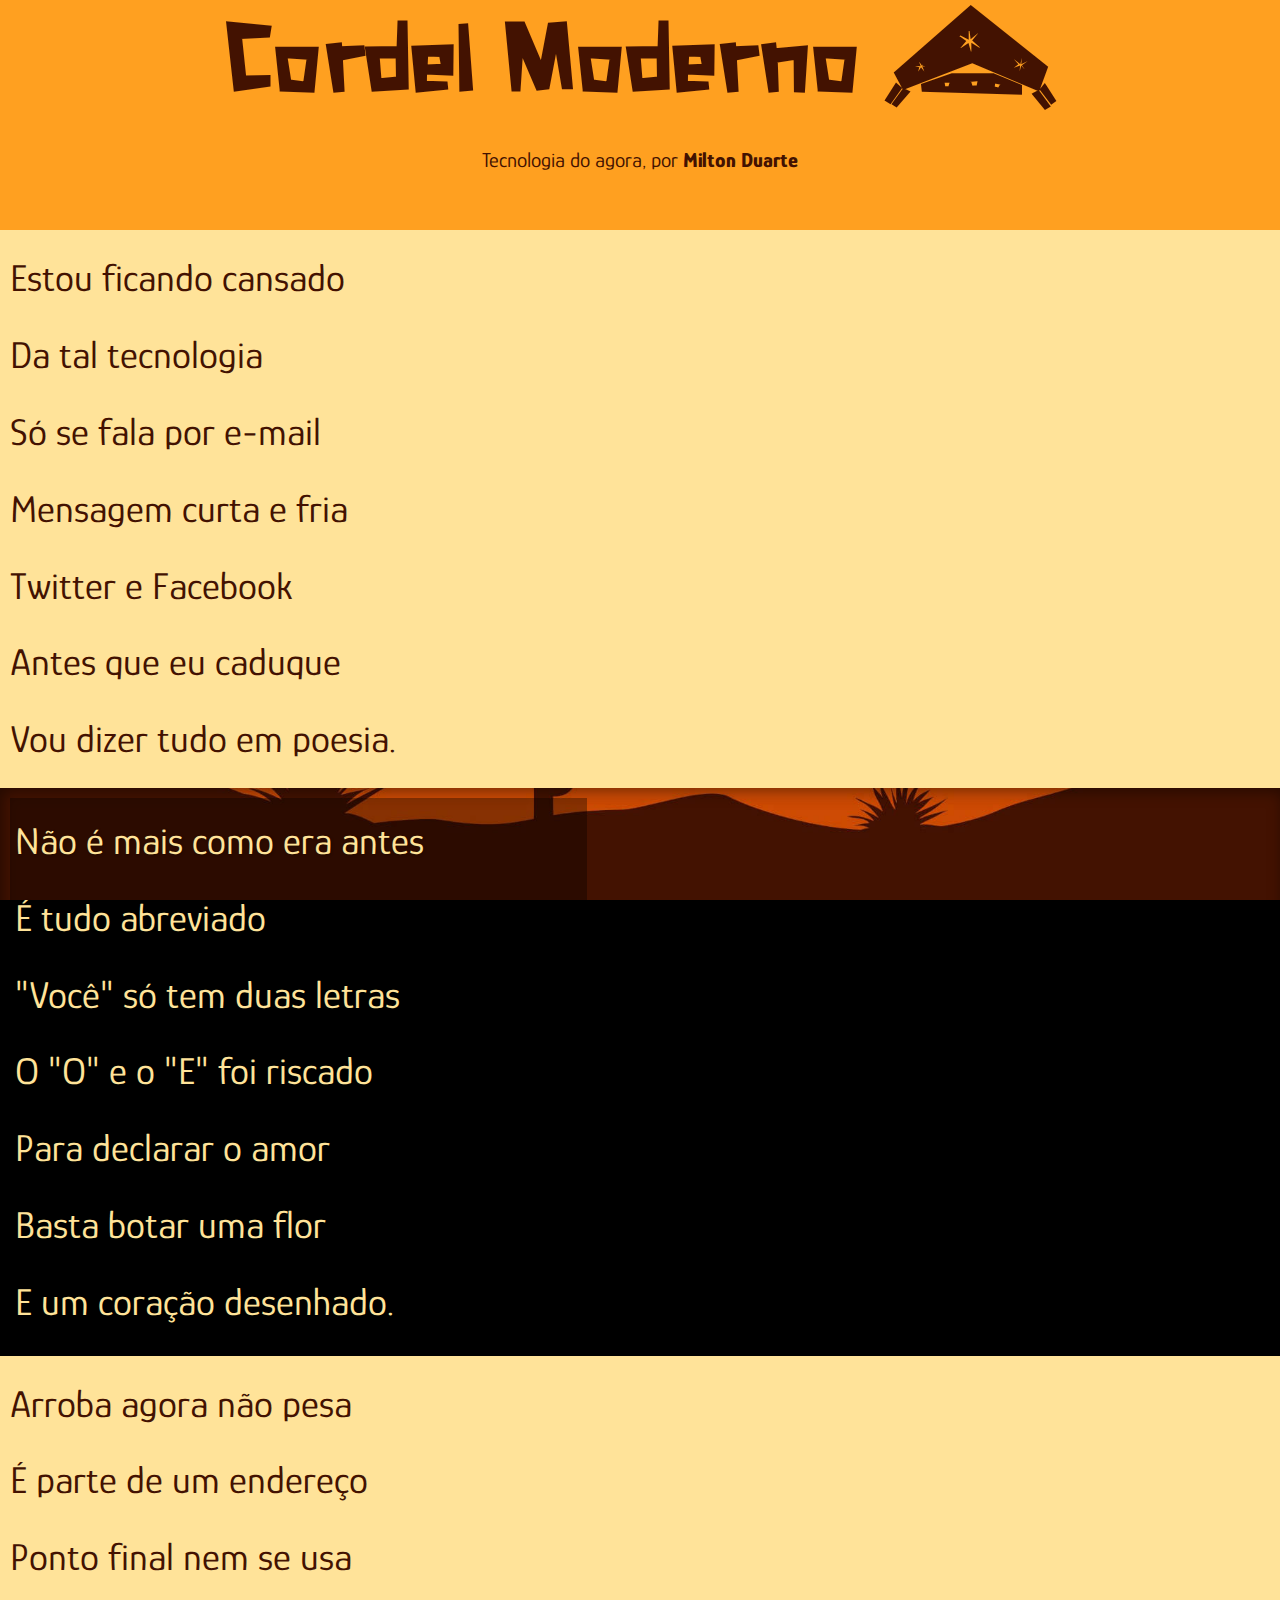
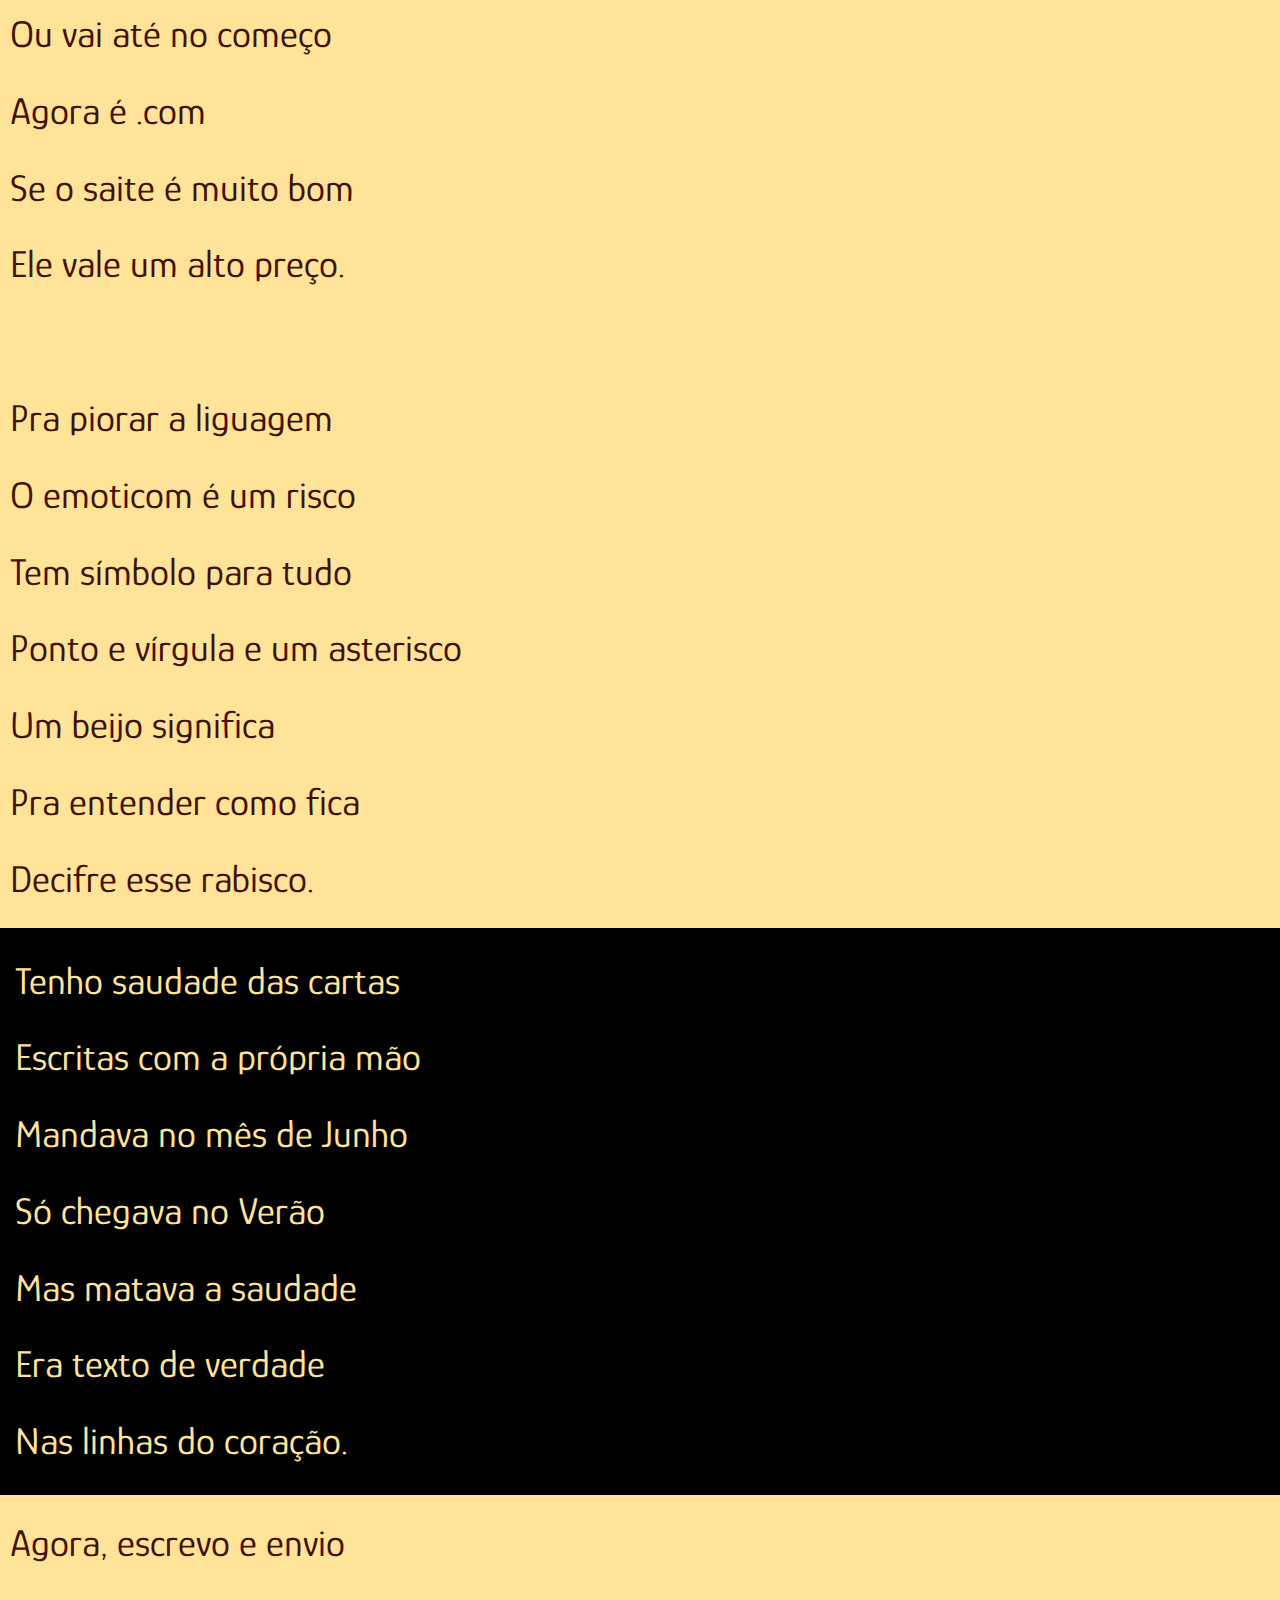
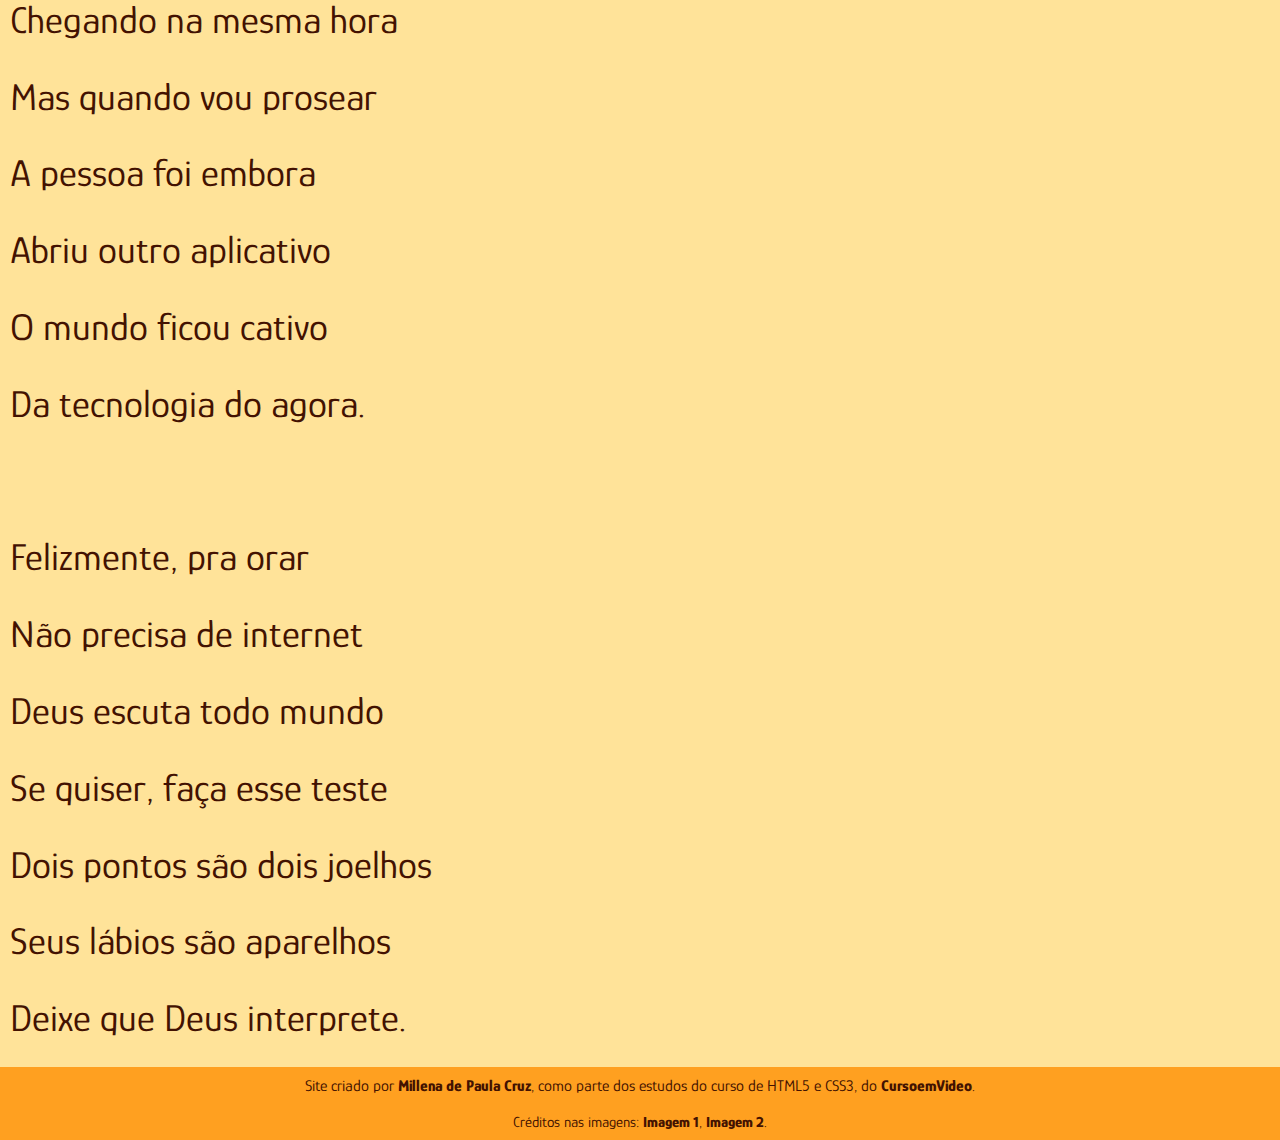
==== index.html @ bcb676d1 "updates no design" ====
<!DOCTYPE html>
<html lang="pt-br">
<head>
    <meta charset="UTF-8">
    <meta name="viewport" content="width=device-width, initial-scale=1.0">
    <title>Cordel Moderno</title>
    <link rel="stylesheet" href="style.css">

</head>
<body>
    <header>
        <h1>Cordel Moderno &</h1>
        <h2> Tecnologia do agora, por <a href="https://www.recantodasletras.com.br/poesias/3186743" target="_blank">Milton Duarte</a></h2>
    </header>
    <section class="sessoes">
        <p>
            Estou ficando cansado <br>
            Da tal tecnologia <br>
            Só se fala por e-mail <br>
            Mensagem curta e fria <br>
            Twitter e Facebook <br>
            Antes que eu caduque <br>
            Vou dizer tudo em poesia. <br>
        </p>
    </section>
    <section id="primeira" class="sessoes">
        <p>
            Não é mais como era antes <br>
            É tudo abreviado <br>
            "Você" só tem duas letras <br>
            O "O" e o "E" foi riscado <br>
            Para declarar o amor <br>
            Basta botar uma flor <br>
            E um coração desenhado. <br>
        </p>
    </section>
    <section class="sessoes">
        <p>
            Arroba agora não pesa <br>
            É parte de um endereço <br>
            Ponto final nem se usa <br>
            Ou vai até no começo <br>
            Agora é .com <br>
            Se o saite é muito bom <br>
            Ele vale um alto preço. <br>
            
        </p>
        <br>
        <p>
            Pra piorar a liguagem <br>
            O emoticom é um risco <br>
            Tem símbolo para tudo <br>
            Ponto e vírgula e um asterisco <br>
            Um beijo significa <br>
            Pra entender como fica <br>
            Decifre esse rabisco. <br>
        </p>
    </section>
    <section id="segunda" class="sessoes">
        <p>
            Tenho saudade das cartas <br>
            Escritas com a própria mão <br>
            Mandava no mês de Junho <br>
            Só chegava no Verão <br>
            Mas matava a saudade <br> 
            Era texto de verdade <br>
            Nas linhas do coração. <br>
        </p>
    </section>
    <section class="sessoes">
        <p>
            Agora, escrevo e envio <br>
            Chegando na mesma hora <br>
            Mas quando vou prosear <br>
            A pessoa foi embora <br>
            Abriu outro aplicativo <br>
            O mundo ficou cativo <br>
            Da tecnologia do agora. <br>
        </p> 
        <br>
        <p>
            Felizmente, pra orar <br>
            Não precisa de internet <br>
            Deus escuta todo mundo <br>
            Se quiser, faça esse teste <br>
            Dois pontos são dois joelhos <br>
            Seus lábios são aparelhos <br>
            Deixe que Deus interprete. <br>
        </p>
    </section>
    <footer>
        <p>Site criado por <a href="https://github.com/millenadepaulacruz" target="_blank">Millena de Paula Cruz</a>, como parte dos estudos do curso de HTML5 e CSS3, do <a href="https://www.cursoemvideo.com/" target="_blank">CursoemVideo</a>.</p>
        <br>
        <p id="creditos">
            Créditos nas imagens: <a href="https://br.freepik.com/vetores-gratis/fundo-de-paisagem-desertica-para-videoconferencia_9892150.htm#query=nordeste&position=21&from_view=keyword&track=sph&uuid=7bc45515-6f78-4d1a-875e-329eddb005f7">Imagem 1</a>, <a href="https://br.freepik.com/vetores-gratis/paisagem-do-deserto-fundo-para-videoconferencia_9924913.htm#query=nordeste&position=41&from_view=keyword&track=sph&uuid=7bc45515-6f78-4d1a-875e-329eddb005f7">Imagem 2</a>.
        </p>
    </footer>
</body>
</html>
---- style.css ----
@charset "UFT-8";
@import url('https://fonts.googleapis.com/css2?family=Anek+Kannada:wght@300;400&family=Glory:wght@300;400&display=swap');

@font-face {
    font-family: 'Xilosa';
    src: url('fontes/xilosa_.ttf') format('truetype');
}

:root{
    --cor01: #FFE399;
    --cor02: #FFA020;
    --cor03: #431201;
    --fonte01: 'Xilosa', cursive;
    --fonte02: 'Glory', sans-serif;
}

*{
    margin: 0px;
    padding: 0px;
}

body{
    background-color: var(--cor01);
    font-family: var(--fonte02);
}

header{
    min-width: 100vh;
    min-height: 18vw;
    background-color: var(--cor02);
    color: var(--cor03);
    text-align: center;
}

h1{
    font-family: var(--fonte01);
    font-size: 8vw;
    padding: 15px;
    margin: 0px;
}

h2{
    font-size: 1.3em;
    padding: 15px;
    margin: 0px;
    font-weight: normal;
}

h2>a, p>a{
    text-decoration: none;
    color: var(--cor03);
    font-weight: 800;
}

a:hover{
    text-decoration: underline;
}

.sessoes{
    font-family: var(--fonte02);
    font-size: 3vw;
    line-height: 2em;
    padding: 10px;
    color: var(--cor03);
}

#primeira{
    background: black url('imagens/fundo1.jpg') right center no-repeat fixed;
    background-size: cover;
    box-shadow: inset 3px 3px 15px rgba(0, 0, 0, 0.459);
}

#primeira>p, #segunda>p{
    background-color: rgba(0, 0, 0, 0.342);
    color: var(--cor01);
    text-shadow: 1px 1px 3px rgba(0, 0, 0, 0.281);
    padding: 5px;
    width: 45%;
    height: 30%;
}

#segunda{
    background: black url('imagens/fundo2.jpg') right center no-repeat fixed;
    background-size: cover;
    box-shadow: inset 3px 3px 15px rgba(0, 0, 0, 0.459);
}

footer {
    background-color: var(--cor02);
    color: var(--cor03);
    text-align: center;
    padding: 10px;
}

footer>p{
    margin: 0px;
}

#creditos{
    font-size: 15px;
}
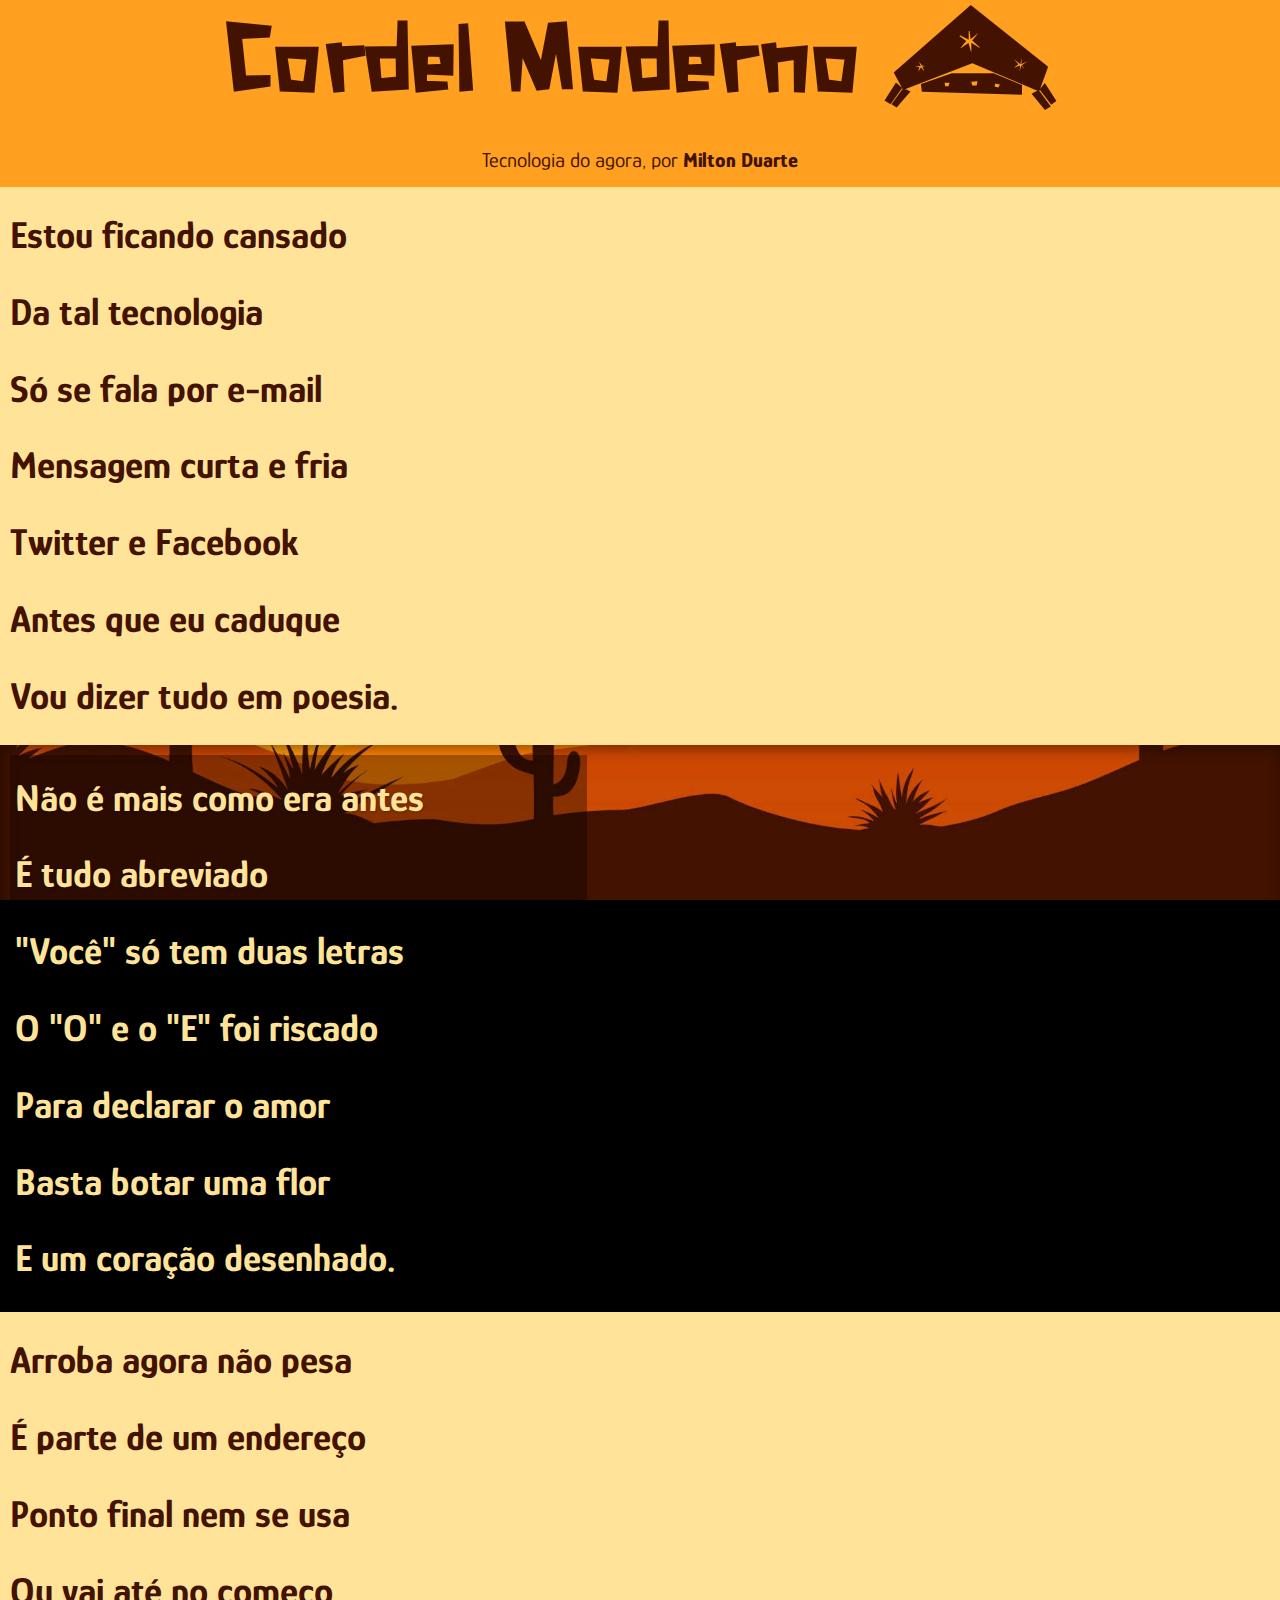
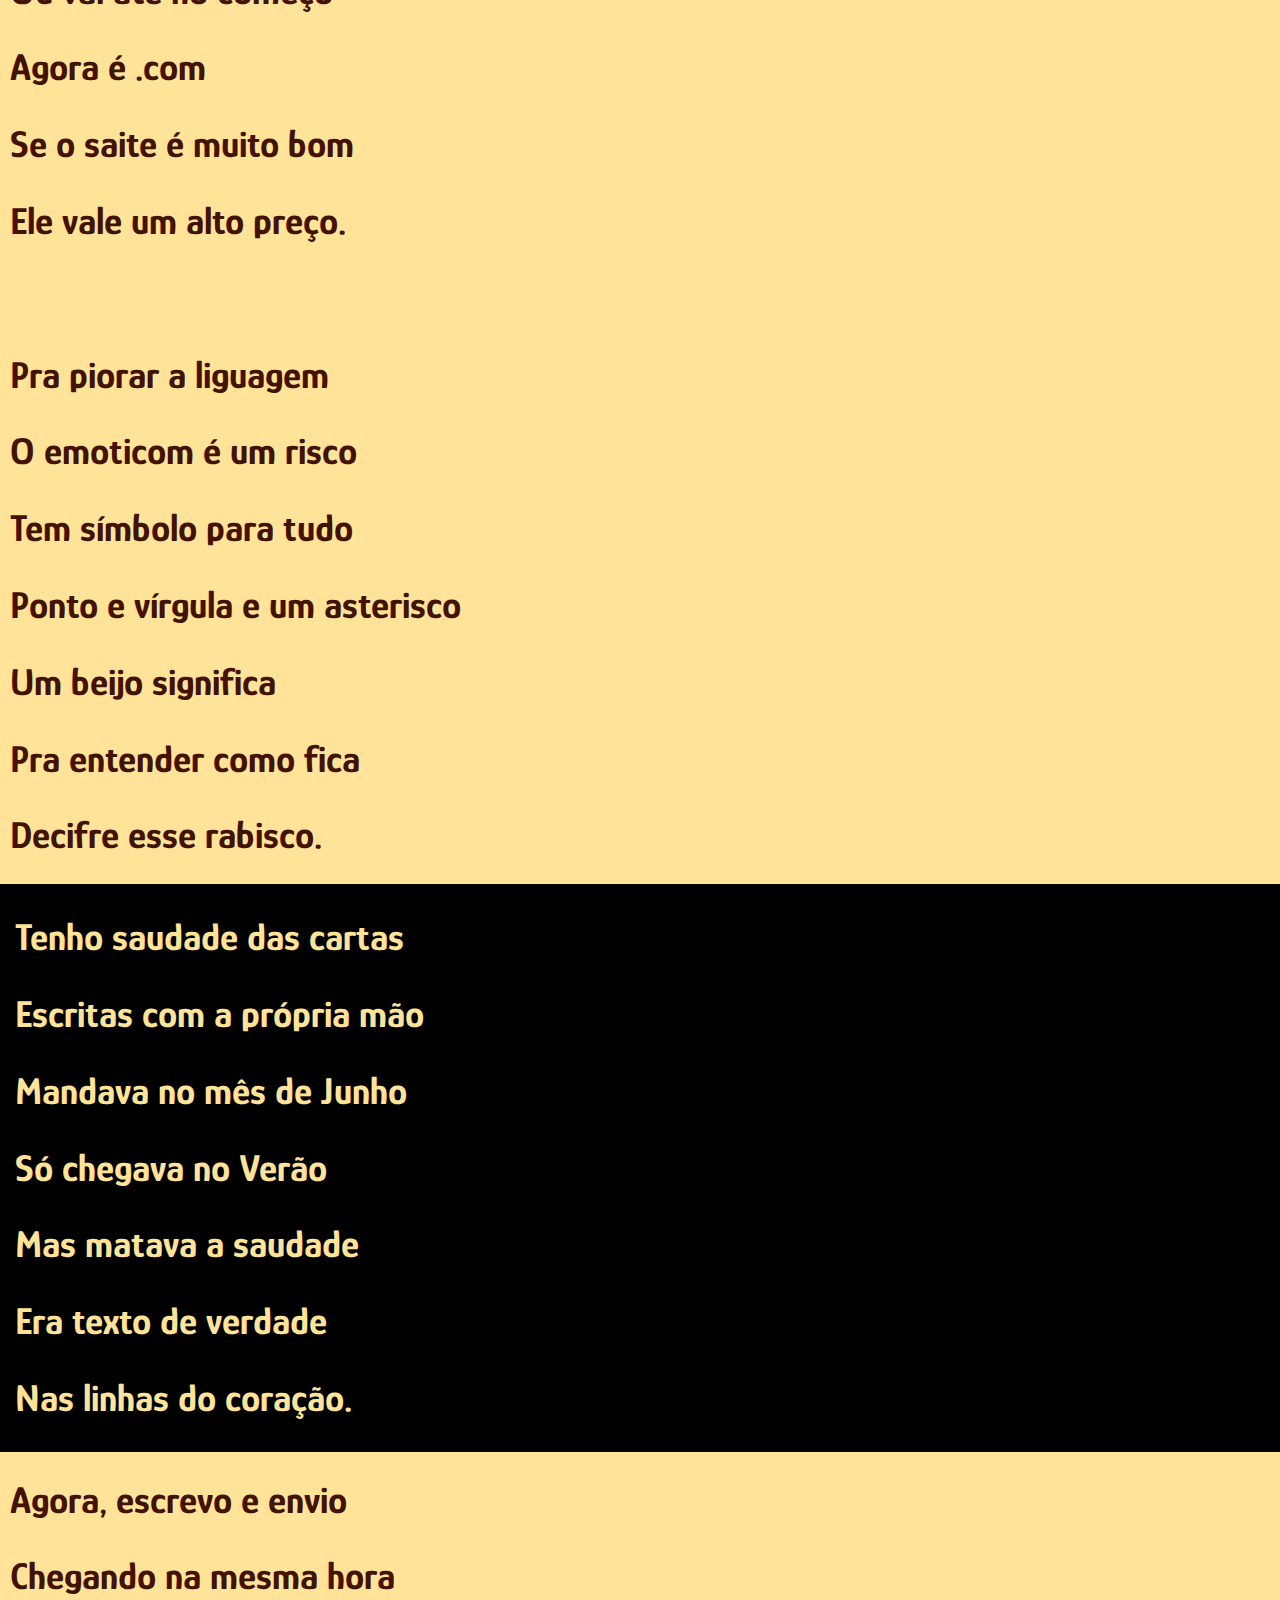
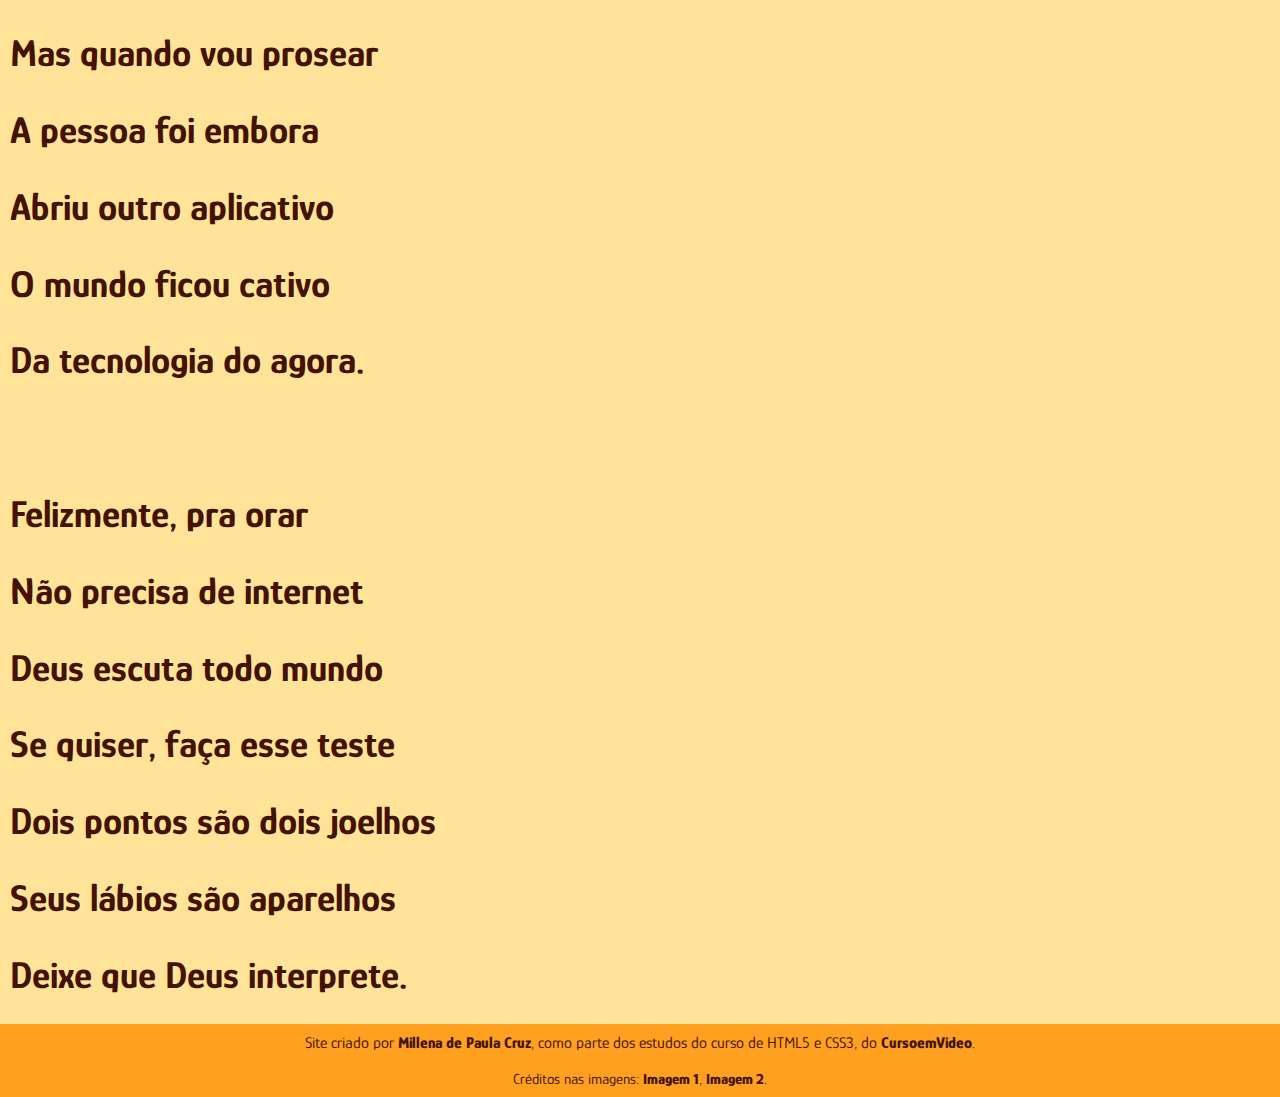
==== commit 17fdc068: "update" ====
--- a/index.html
+++ b/index.html
@@ -92,7 +92,7 @@
         <p>Site criado por <a href="https://github.com/millenadepaulacruz" target="_blank">Millena de Paula Cruz</a>, como parte dos estudos do curso de HTML5 e CSS3, do <a href="https://www.cursoemvideo.com/" target="_blank">CursoemVideo</a>.</p>
         <br>
         <p id="creditos">
-            Créditos nas imagens: <a href="https://br.freepik.com/vetores-gratis/fundo-de-paisagem-desertica-para-videoconferencia_9892150.htm#query=nordeste&position=21&from_view=keyword&track=sph&uuid=7bc45515-6f78-4d1a-875e-329eddb005f7">Imagem 1</a>, <a href="https://br.freepik.com/vetores-gratis/paisagem-do-deserto-fundo-para-videoconferencia_9924913.htm#query=nordeste&position=41&from_view=keyword&track=sph&uuid=7bc45515-6f78-4d1a-875e-329eddb005f7">Imagem 2</a>.
+            Créditos nas imagens: <a href="https://br.freepik.com/vetores-gratis/fundo-de-paisagem-desertica-para-videoconferencia_9892150.htm#query=nordeste&position=21&from_view=keyword&track=sph&uuid=7bc45515-6f78-4d1a-875e-329eddb005f7" target="_blank">Imagem 1</a>, <a href="https://br.freepik.com/vetores-gratis/paisagem-do-deserto-fundo-para-videoconferencia_9924913.htm#query=nordeste&position=41&from_view=keyword&track=sph&uuid=7bc45515-6f78-4d1a-875e-329eddb005f7" target="_blank">Imagem 2</a>.
         </p>
     </footer>
 </body>
--- a/style.css
+++ b/style.css
@@ -25,8 +25,8 @@
 }
 
 header{
-    min-width: 100vh;
-    min-height: 18vw;
+    width: 100%;
+    height: 18%;
     background-color: var(--cor02);
     color: var(--cor03);
     text-align: center;
@@ -59,6 +59,7 @@
 .sessoes{
     font-family: var(--fonte02);
     font-size: 3vw;
+    font-weight: bold;
     line-height: 2em;
     padding: 10px;
     color: var(--cor03);
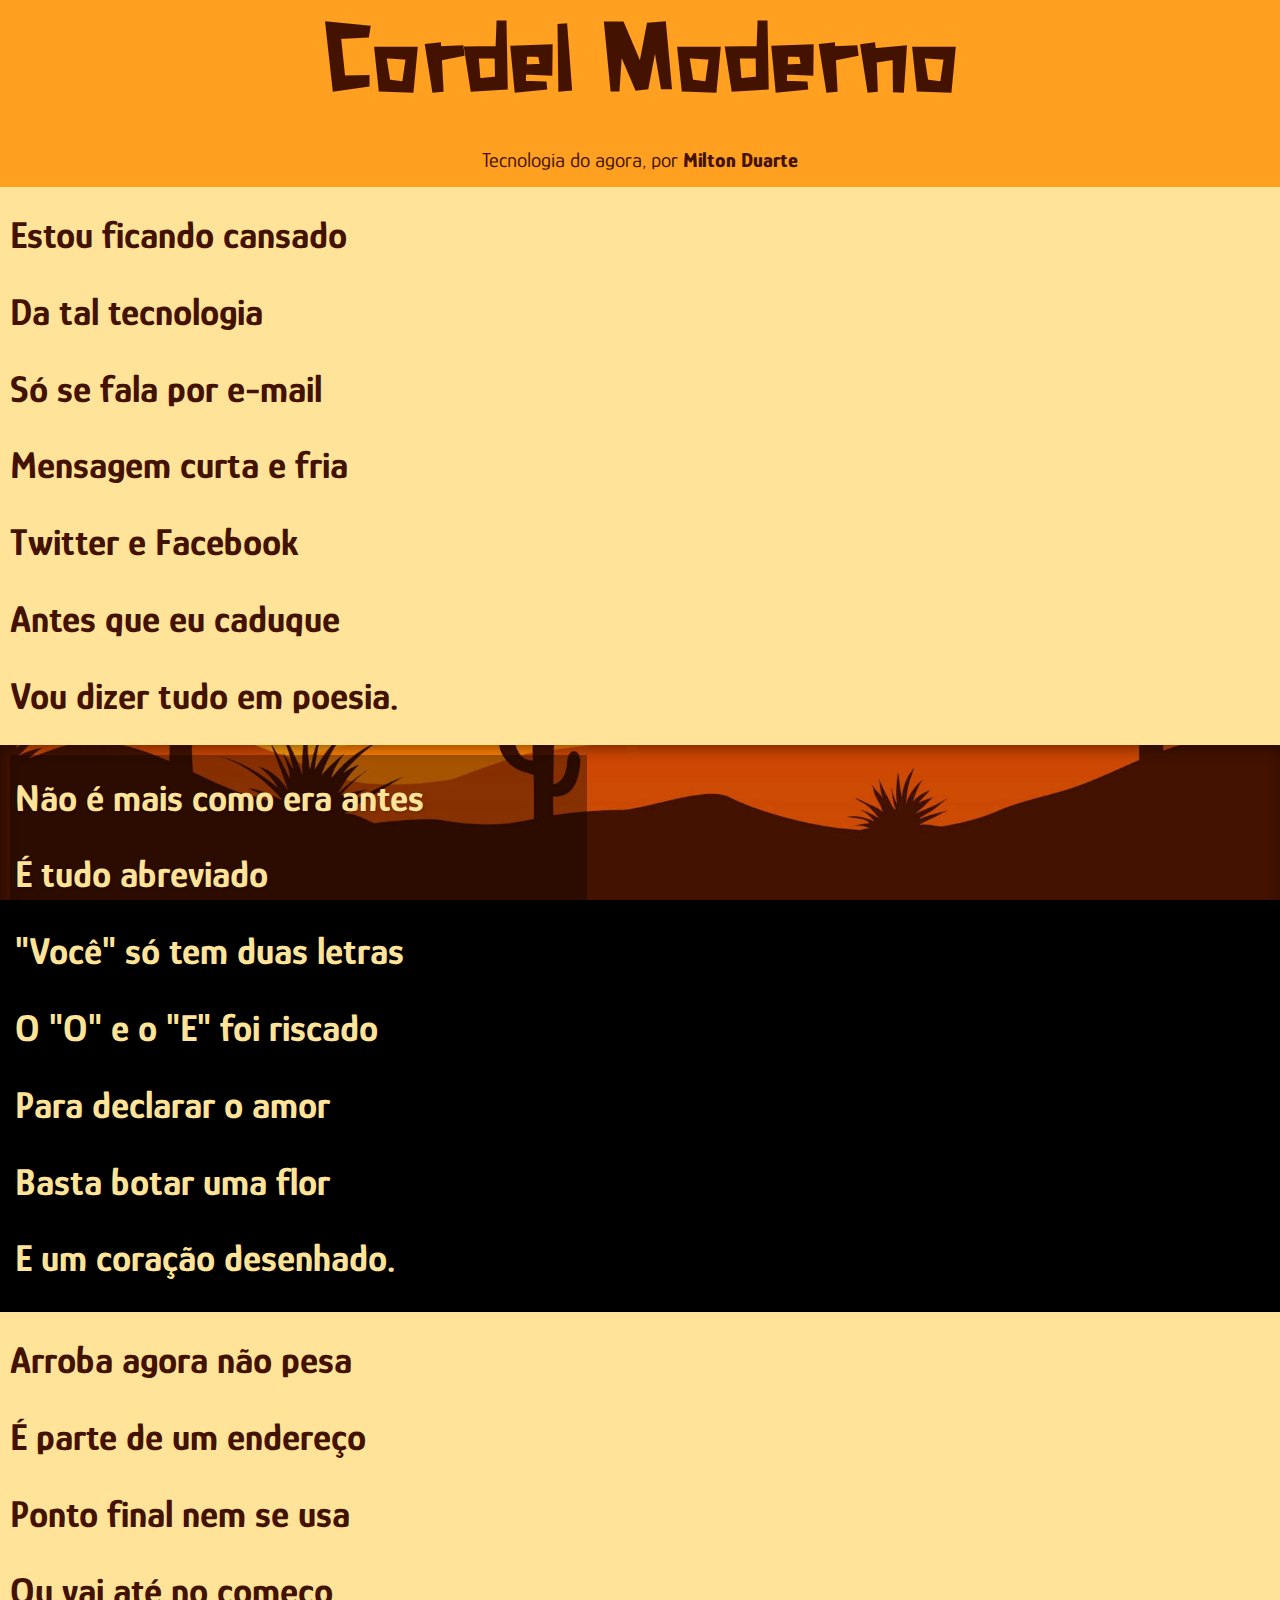
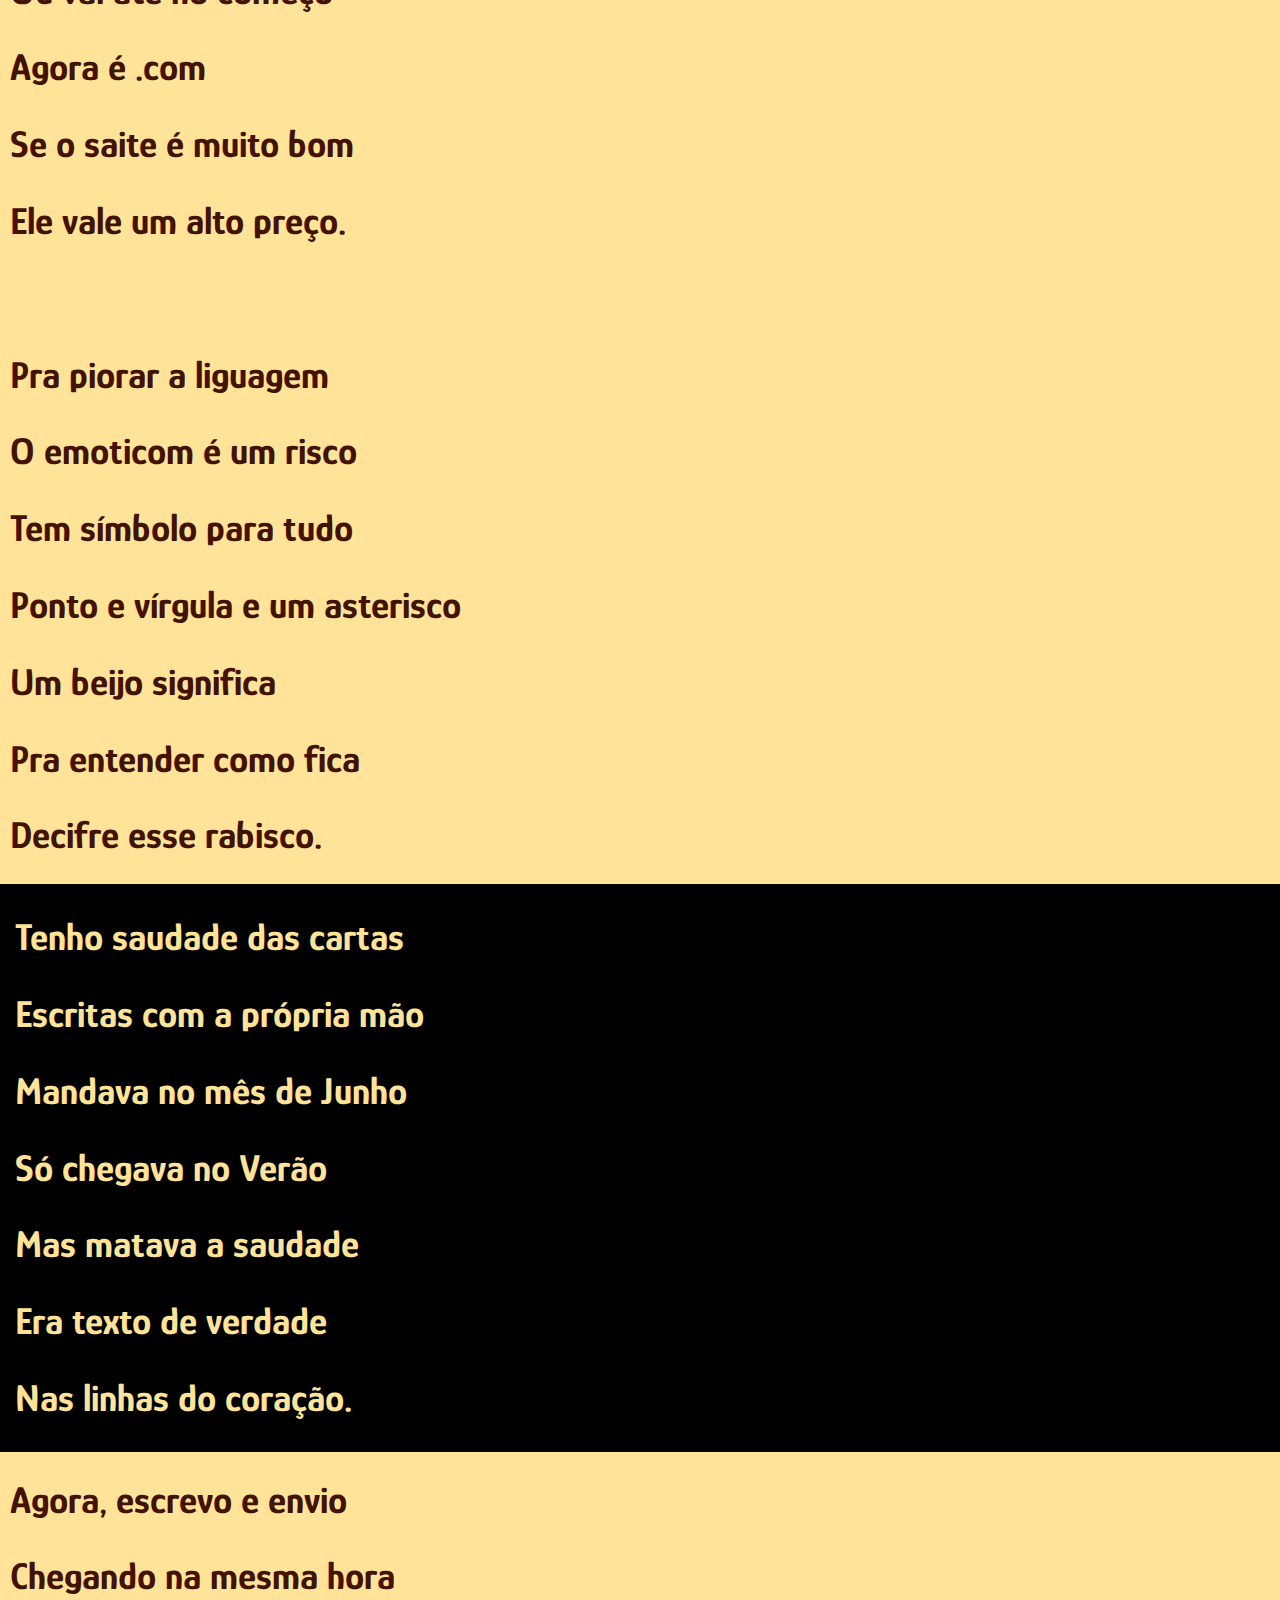
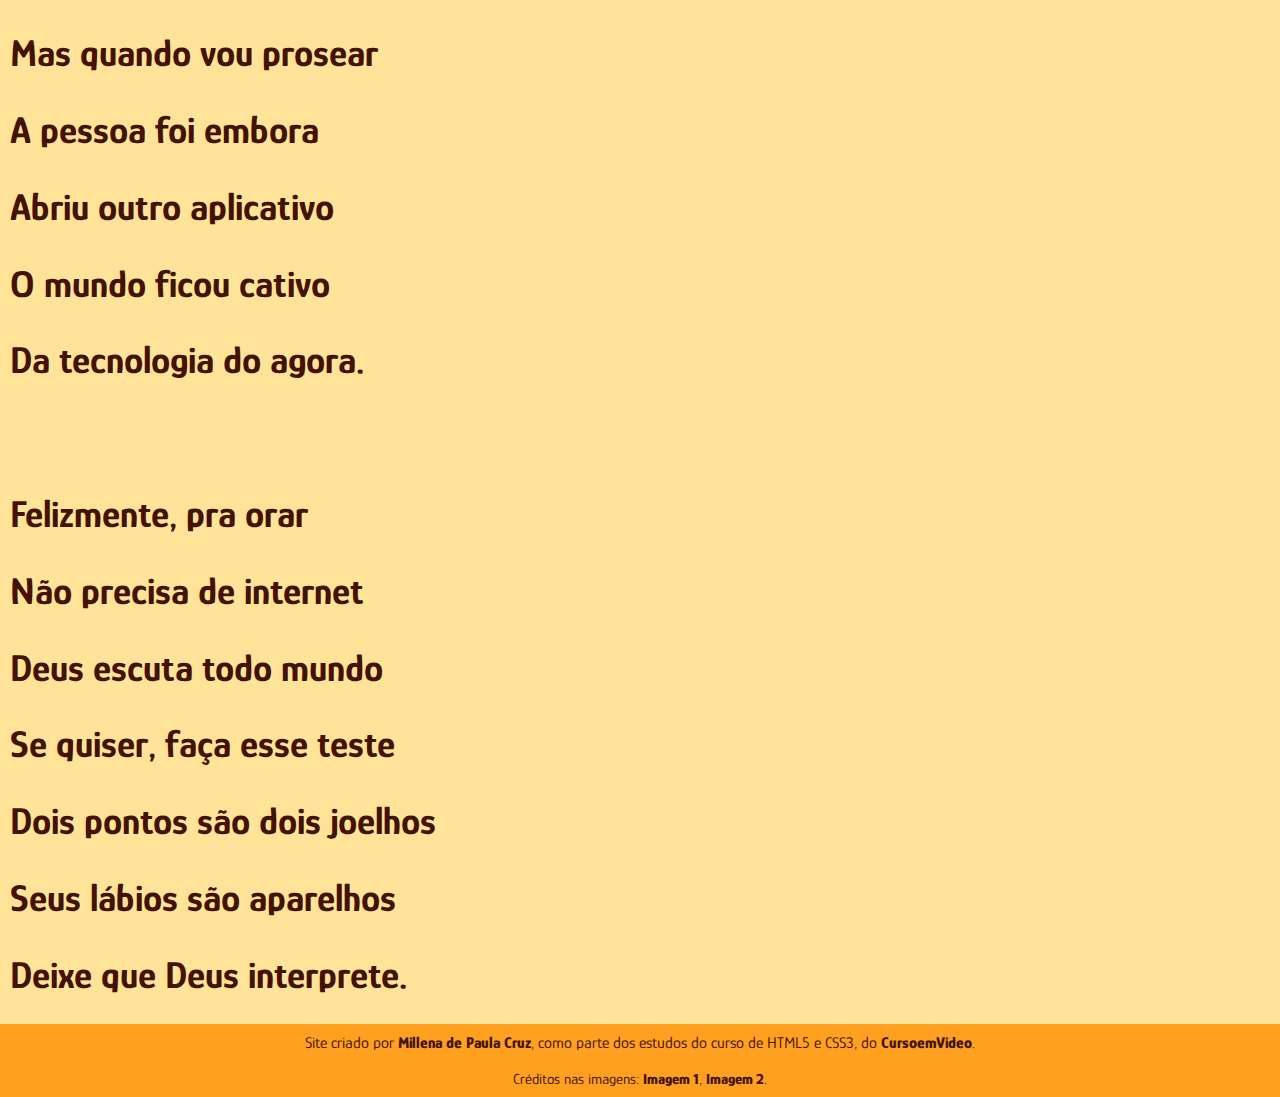
==== commit de9c1346: "update" ====
--- a/index.html
+++ b/index.html
@@ -9,7 +9,7 @@
 </head>
 <body>
     <header>
-        <h1>Cordel Moderno &</h1>
+        <h1>Cordel Moderno</h1>
         <h2> Tecnologia do agora, por <a href="https://www.recantodasletras.com.br/poesias/3186743" target="_blank">Milton Duarte</a></h2>
     </header>
     <section class="sessoes">
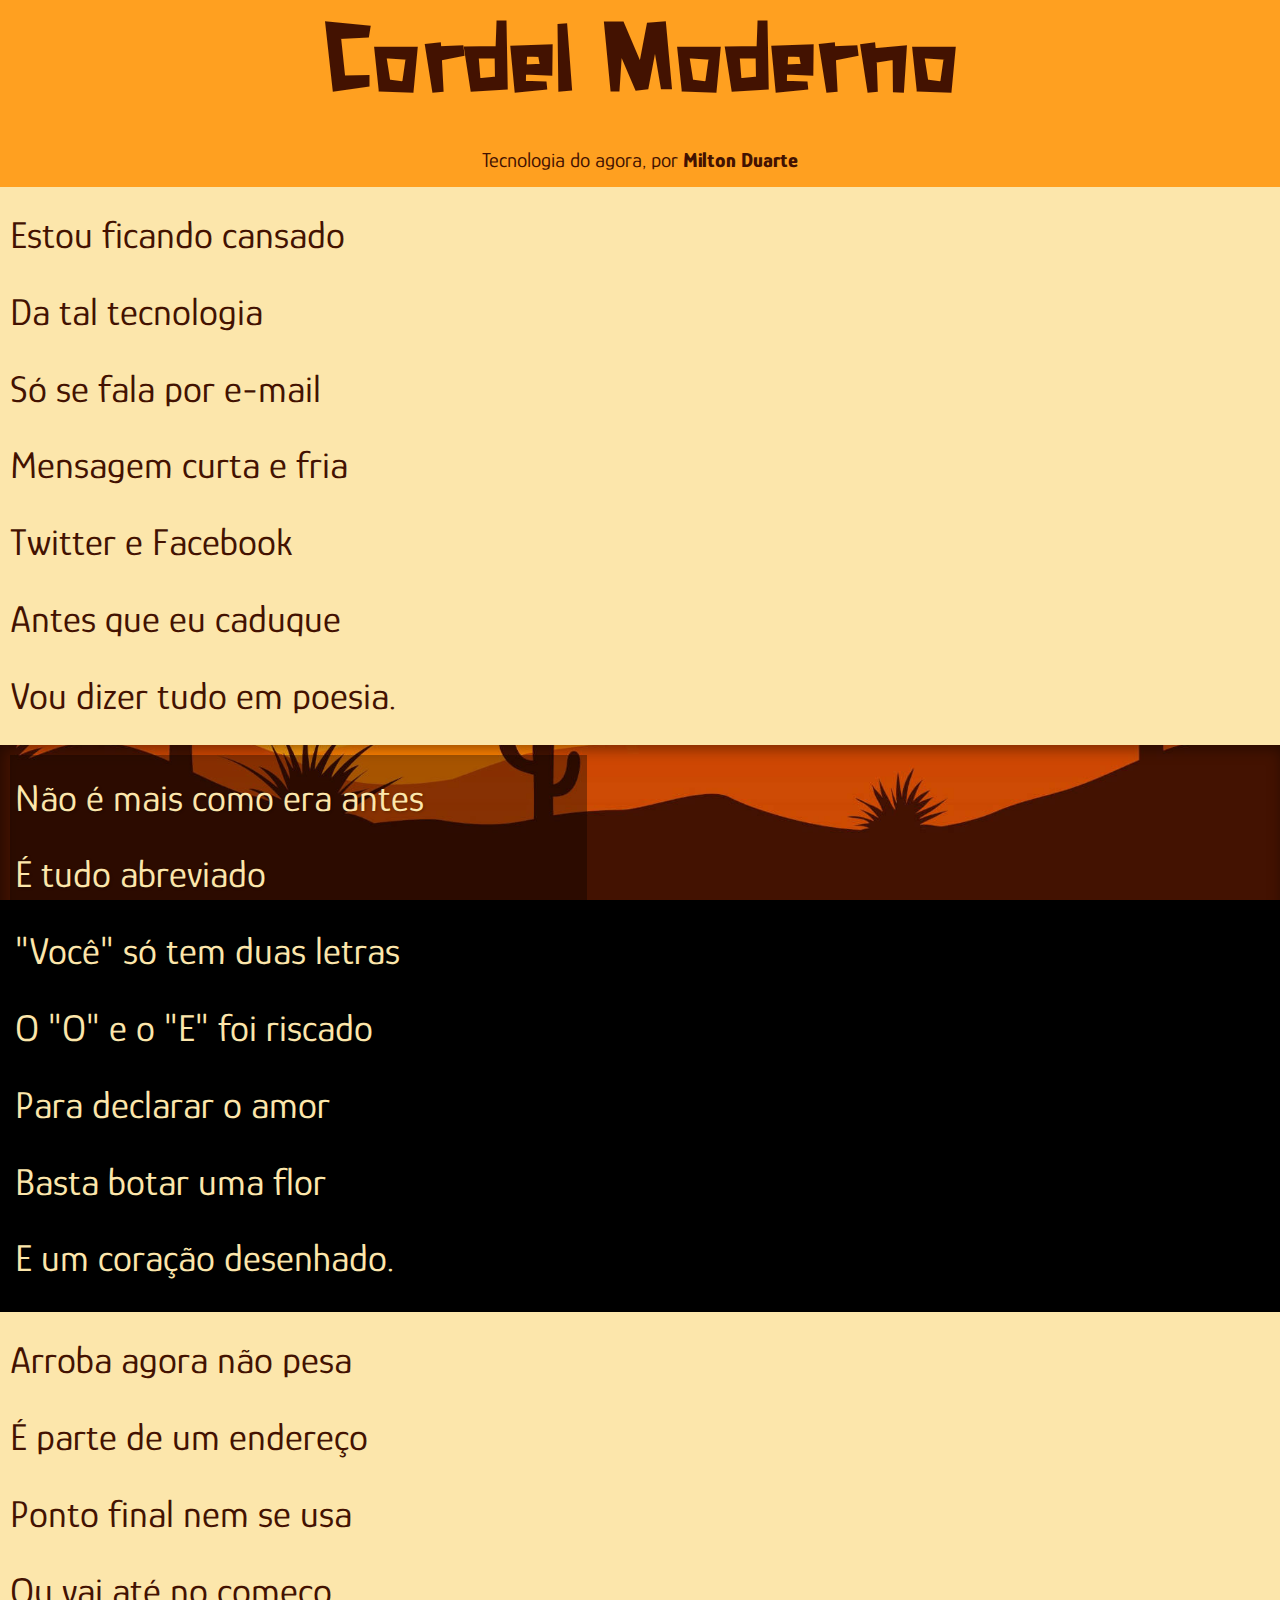
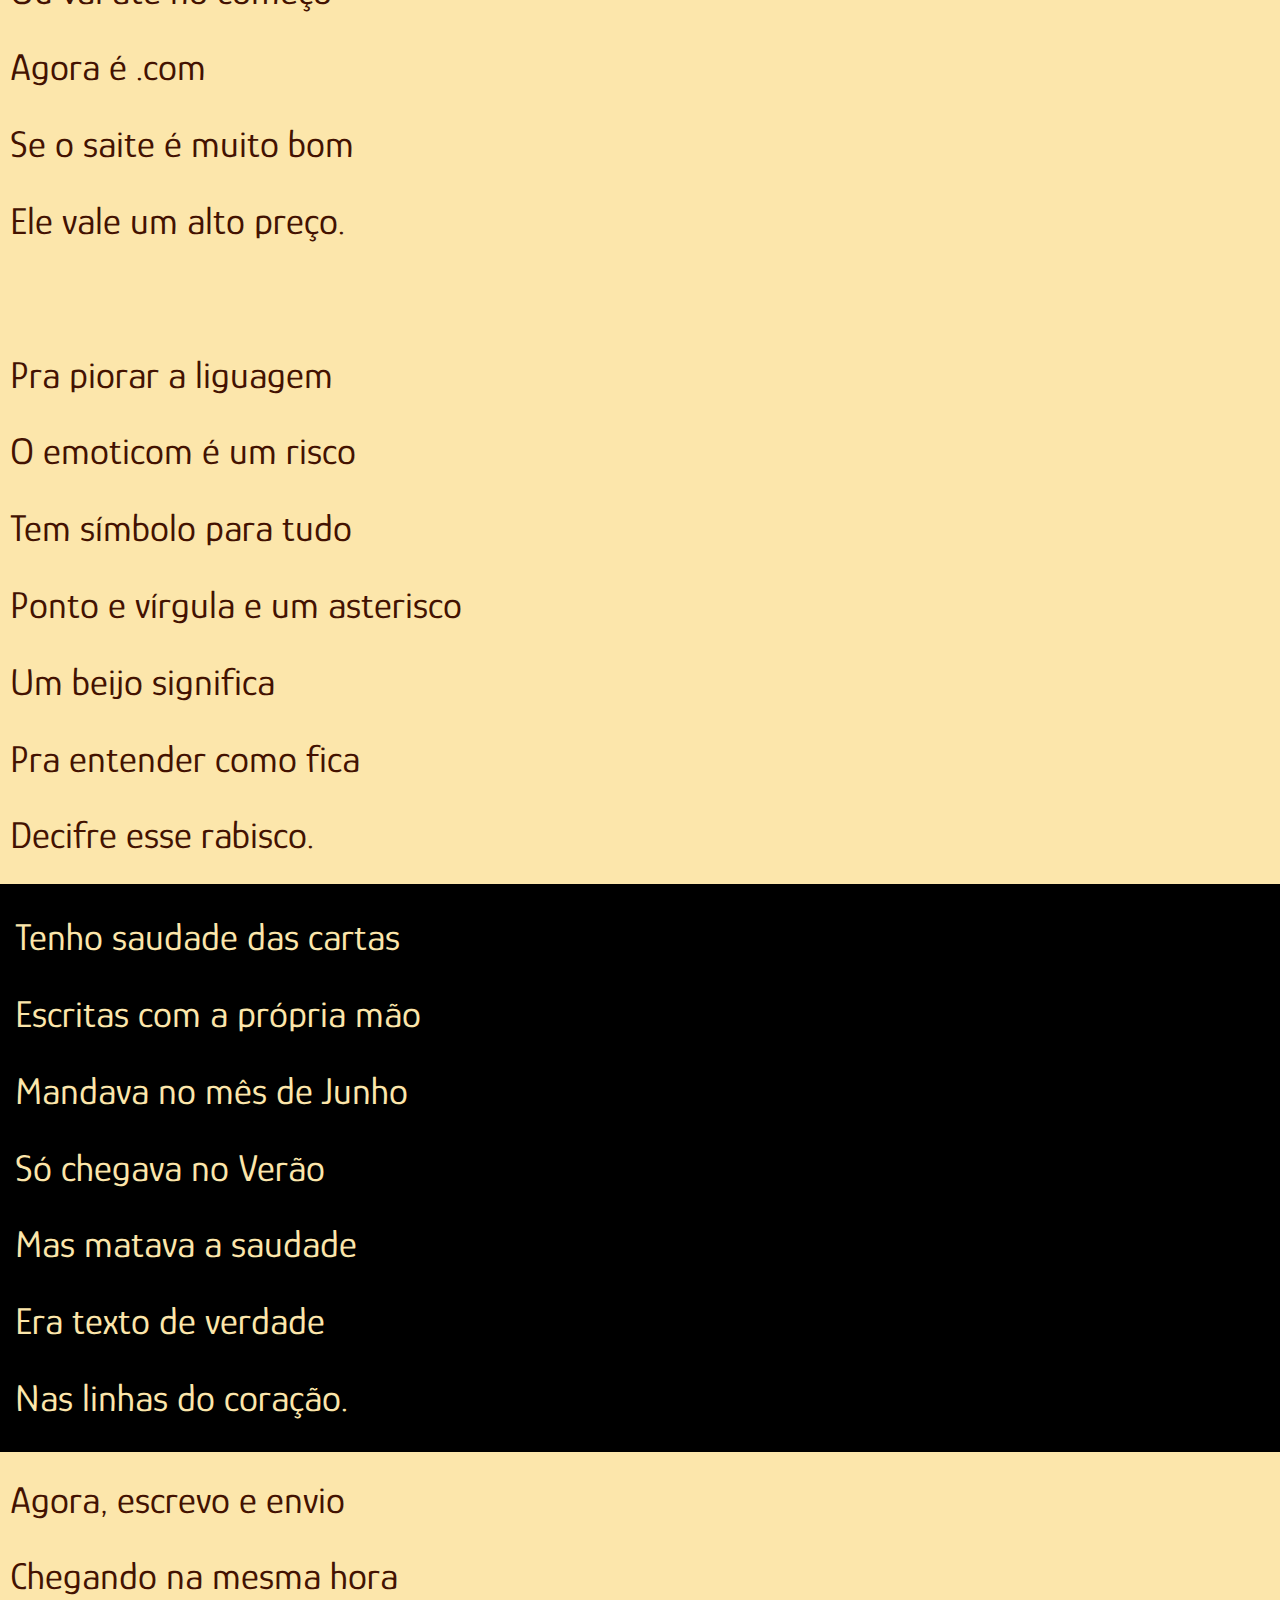
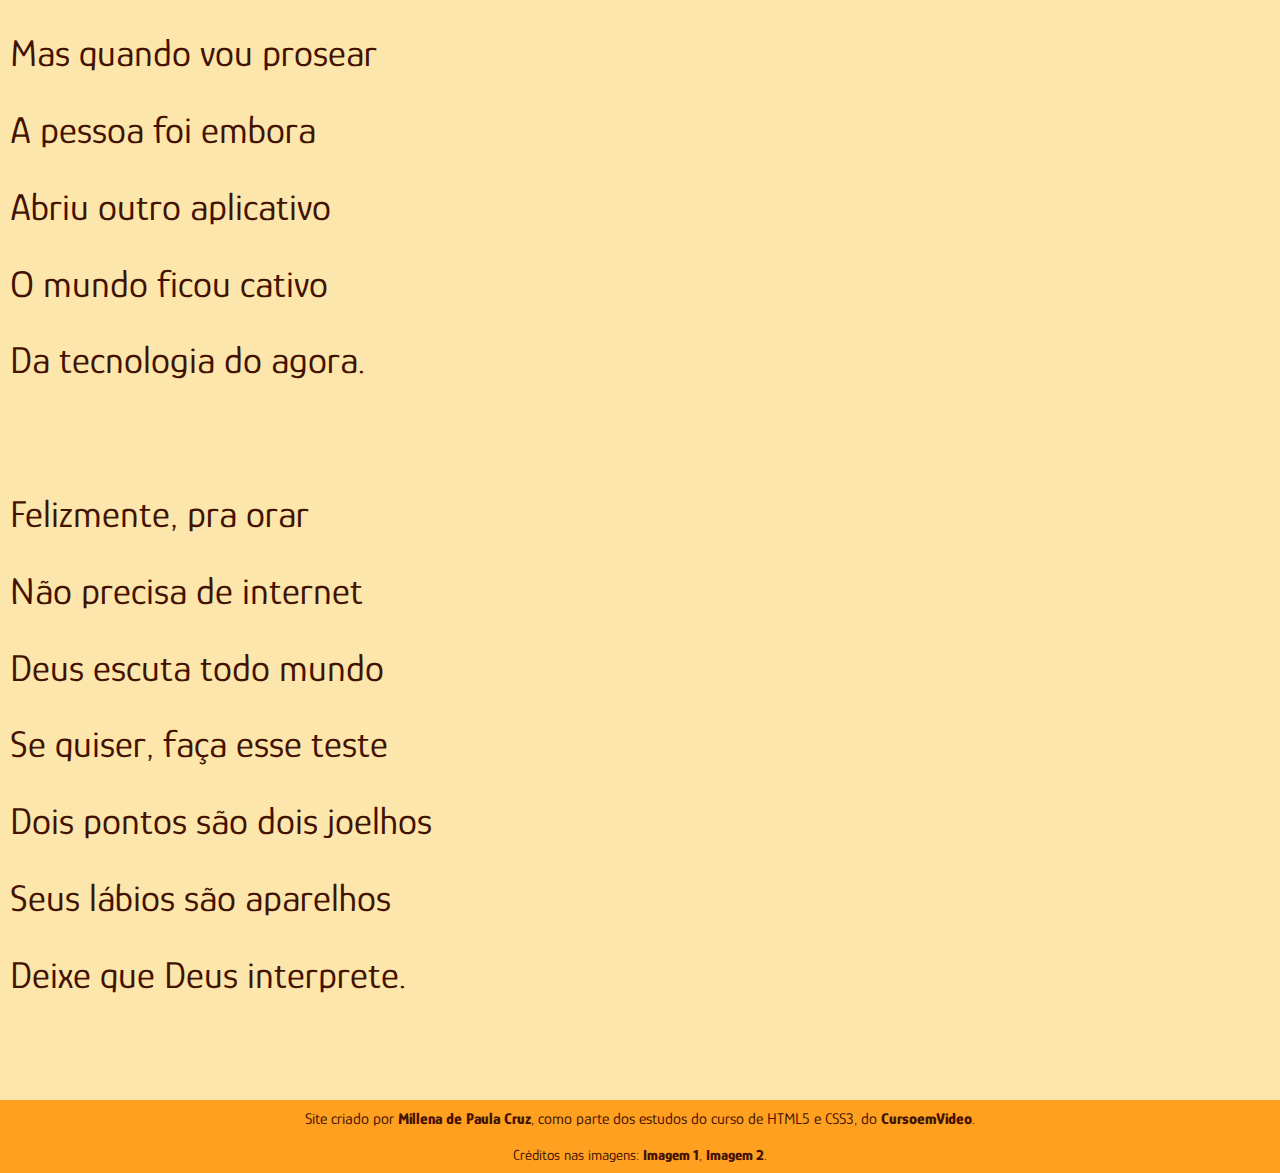
==== commit 367e13f3: "update" ====
--- a/index.html
+++ b/index.html
@@ -87,6 +87,7 @@
             Seus lábios são aparelhos <br>
             Deixe que Deus interprete. <br>
         </p>
+        <br>
     </section>
     <footer>
         <p>Site criado por <a href="https://github.com/millenadepaulacruz" target="_blank">Millena de Paula Cruz</a>, como parte dos estudos do curso de HTML5 e CSS3, do <a href="https://www.cursoemvideo.com/" target="_blank">CursoemVideo</a>.</p>
--- a/style.css
+++ b/style.css
@@ -7,7 +7,7 @@
 }
 
 :root{
-    --cor01: #FFE399;
+    --cor01: #fce6ab;
     --cor02: #FFA020;
     --cor03: #431201;
     --fonte01: 'Xilosa', cursive;
@@ -59,7 +59,7 @@
 .sessoes{
     font-family: var(--fonte02);
     font-size: 3vw;
-    font-weight: bold;
+
     line-height: 2em;
     padding: 10px;
     color: var(--cor03);
@@ -75,6 +75,7 @@
     background-color: rgba(0, 0, 0, 0.342);
     color: var(--cor01);
     text-shadow: 1px 1px 3px rgba(0, 0, 0, 0.281);
+    font-weight: normal;
     padding: 5px;
     width: 45%;
     height: 30%;
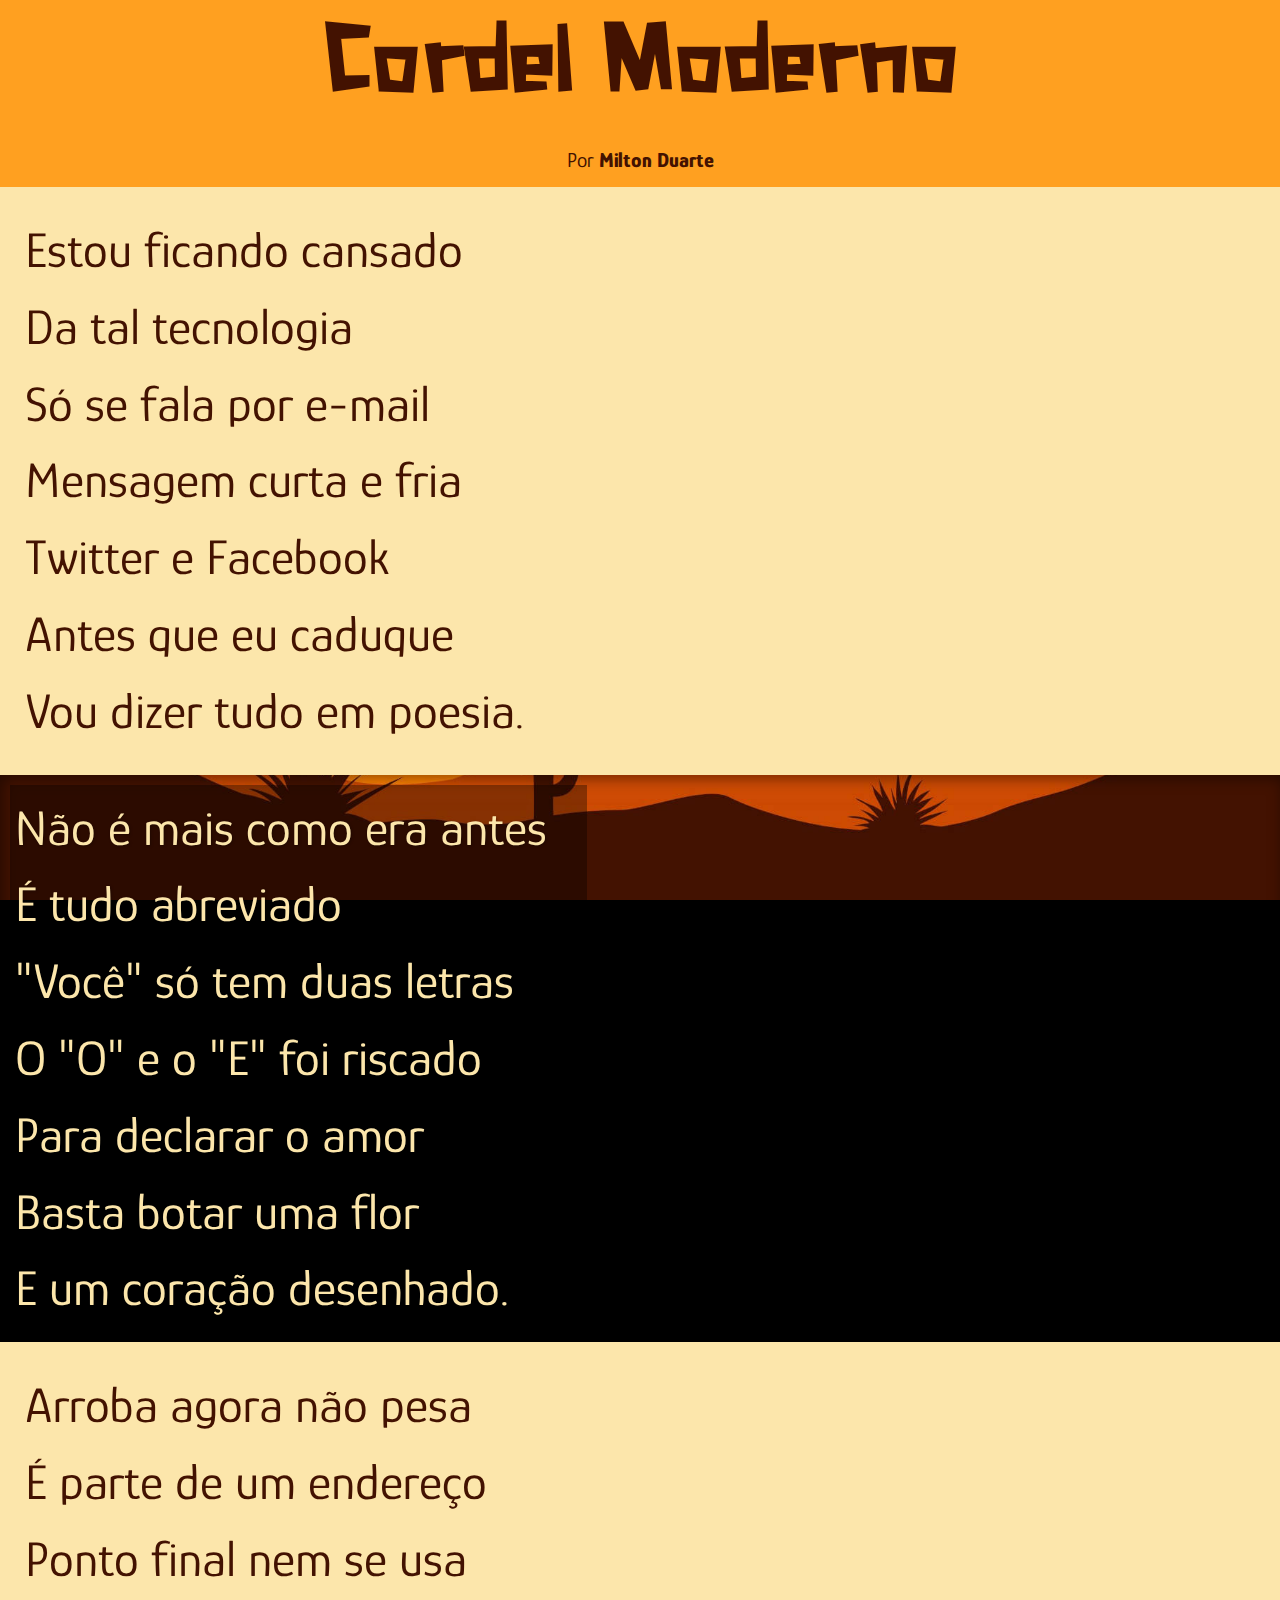
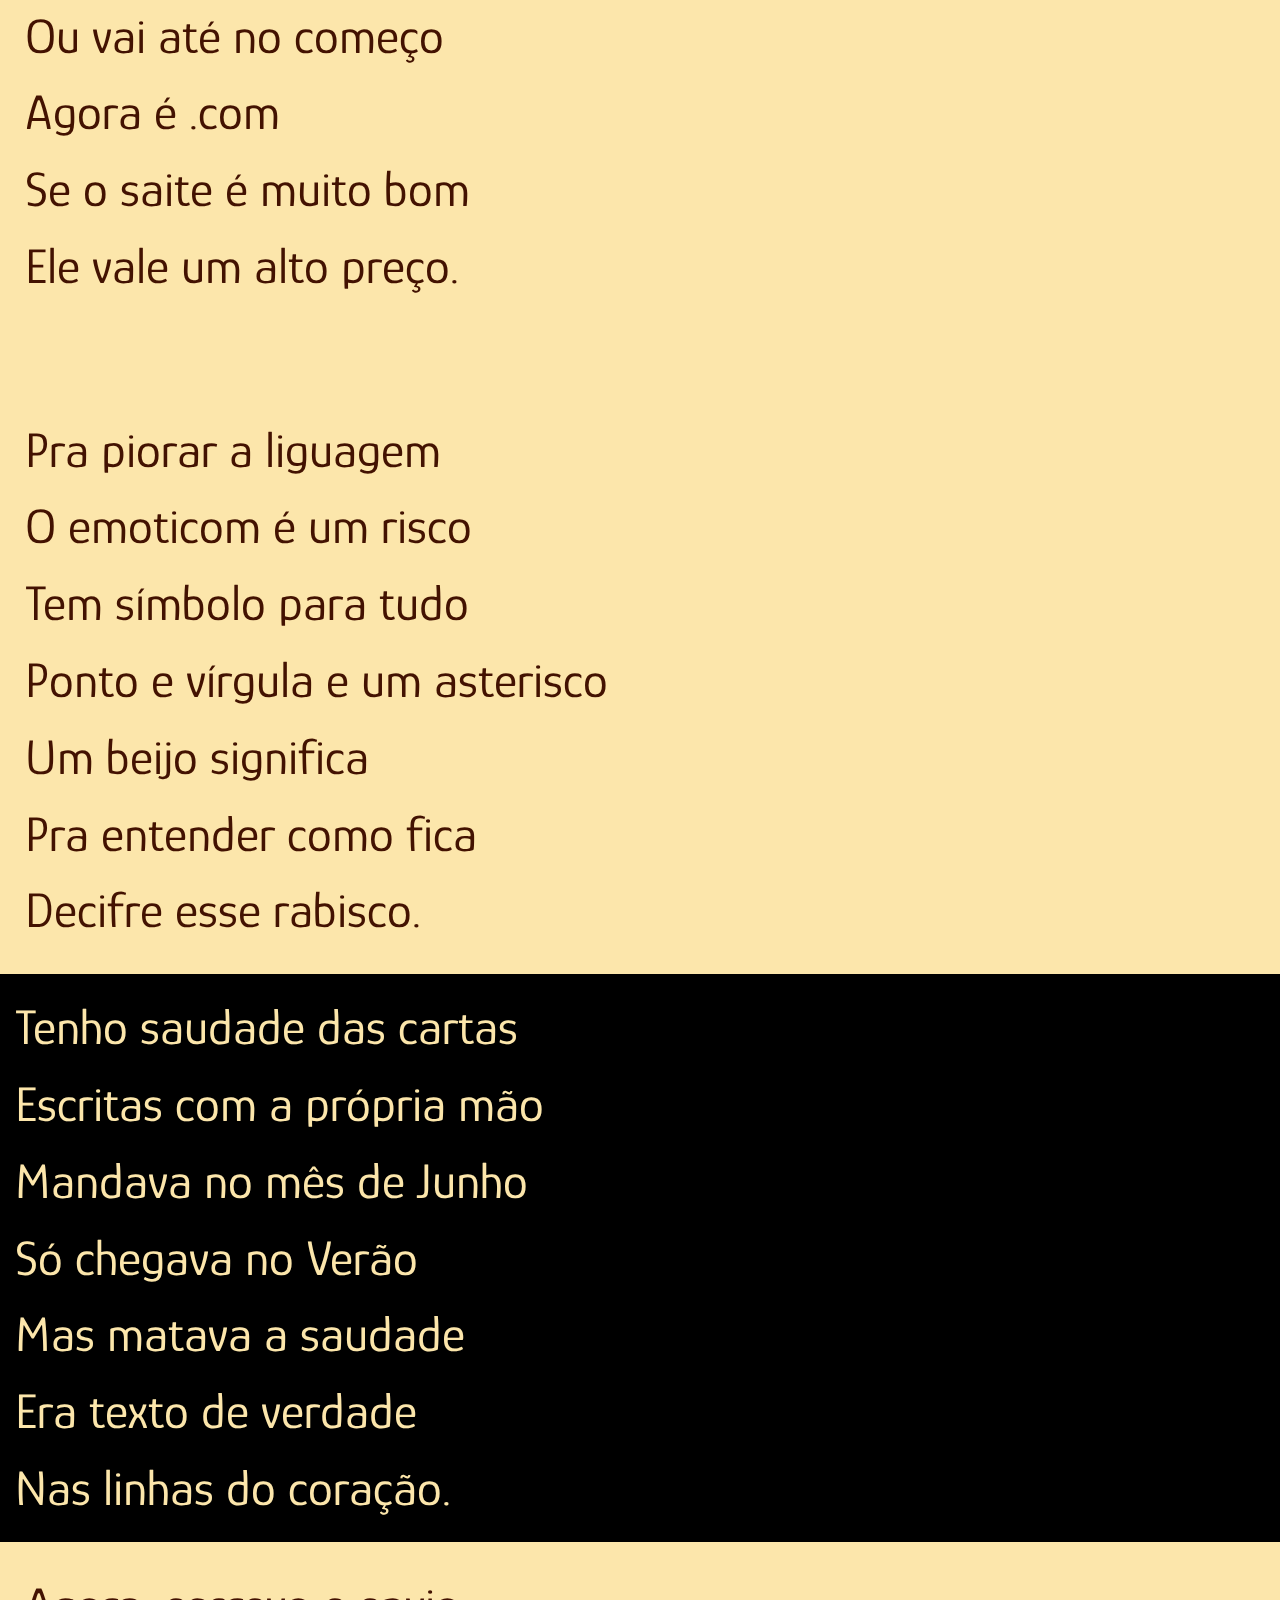
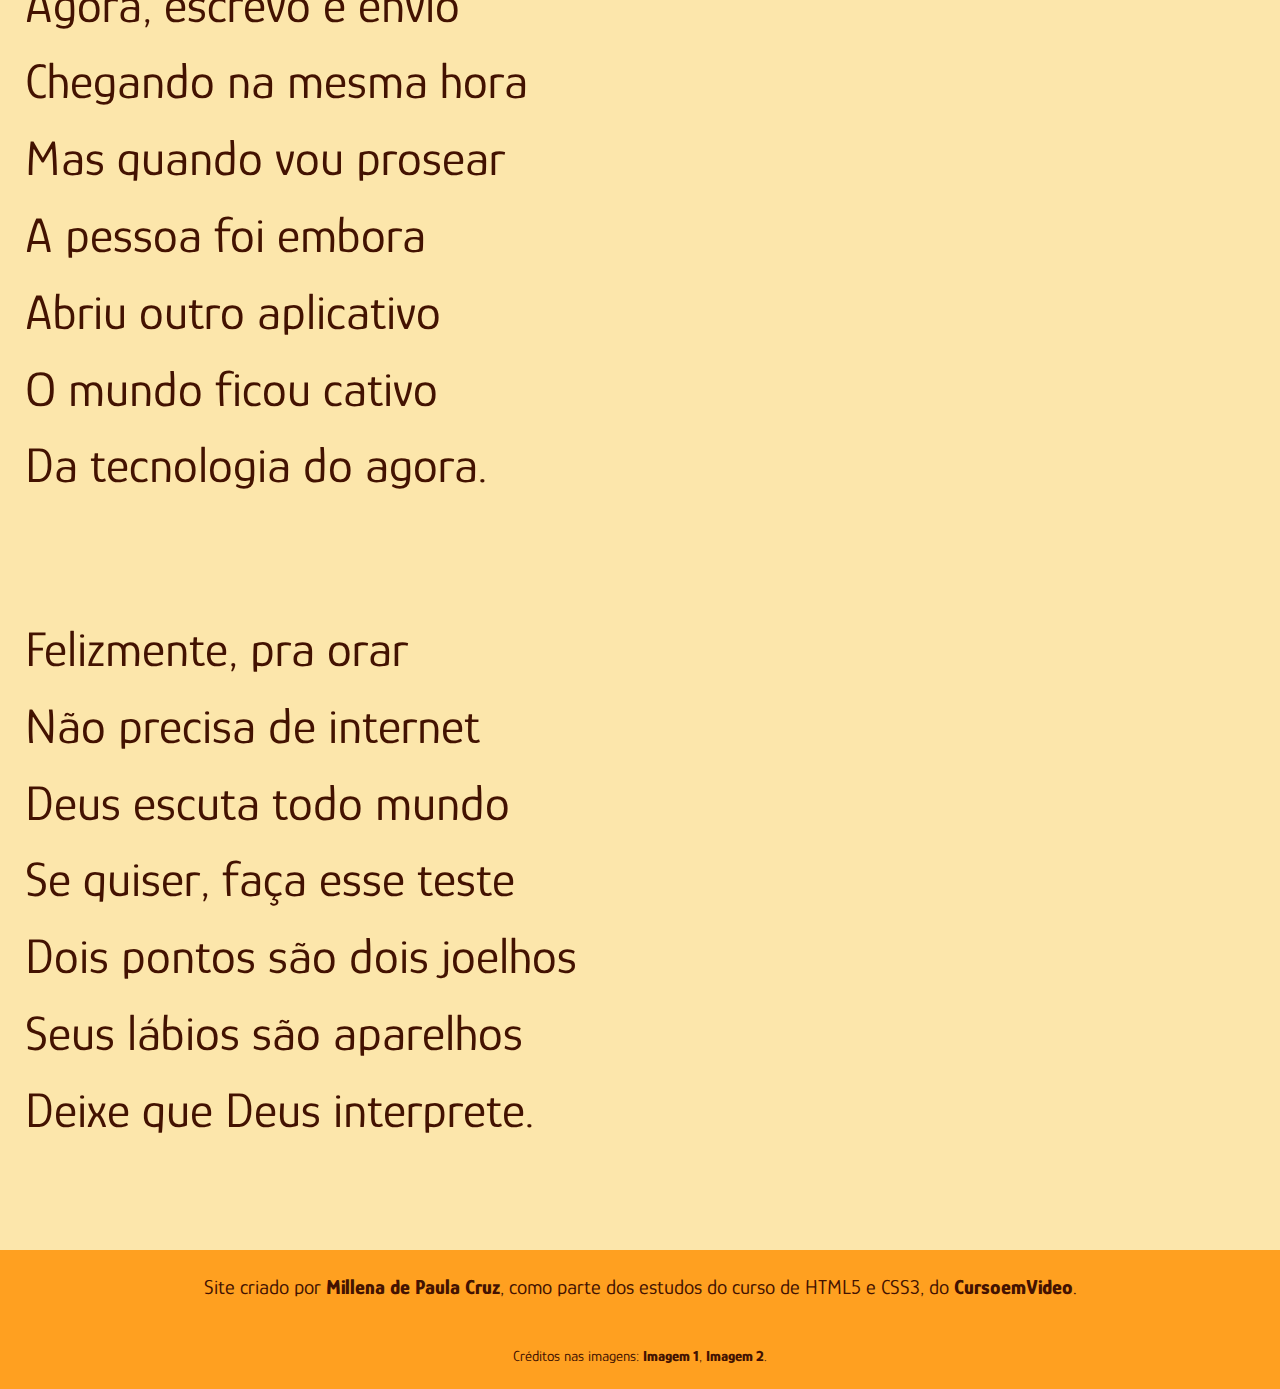
==== commit cdbd47ba: "updates" ====
--- a/index.html
+++ b/index.html
@@ -10,7 +10,7 @@
 <body>
     <header>
         <h1>Cordel Moderno</h1>
-        <h2> Tecnologia do agora, por <a href="https://www.recantodasletras.com.br/poesias/3186743" target="_blank">Milton Duarte</a></h2>
+         <p>Por <a href="https://www.recantodasletras.com.br/poesias/3186743" target="_blank">Milton Duarte</a></p>
     </header>
     <section class="sessoes">
         <p>
--- a/style.css
+++ b/style.css
@@ -39,14 +39,14 @@
     margin: 0px;
 }
 
-h2{
+p{
     font-size: 1.3em;
     padding: 15px;
     margin: 0px;
     font-weight: normal;
 }
 
-h2>a, p>a{
+p>a, p>a{
     text-decoration: none;
     color: var(--cor03);
     font-weight: 800;
@@ -59,7 +59,7 @@
 .sessoes{
     font-family: var(--fonte02);
     font-size: 3vw;
-
+    font-weight: bold;
     line-height: 2em;
     padding: 10px;
     color: var(--cor03);
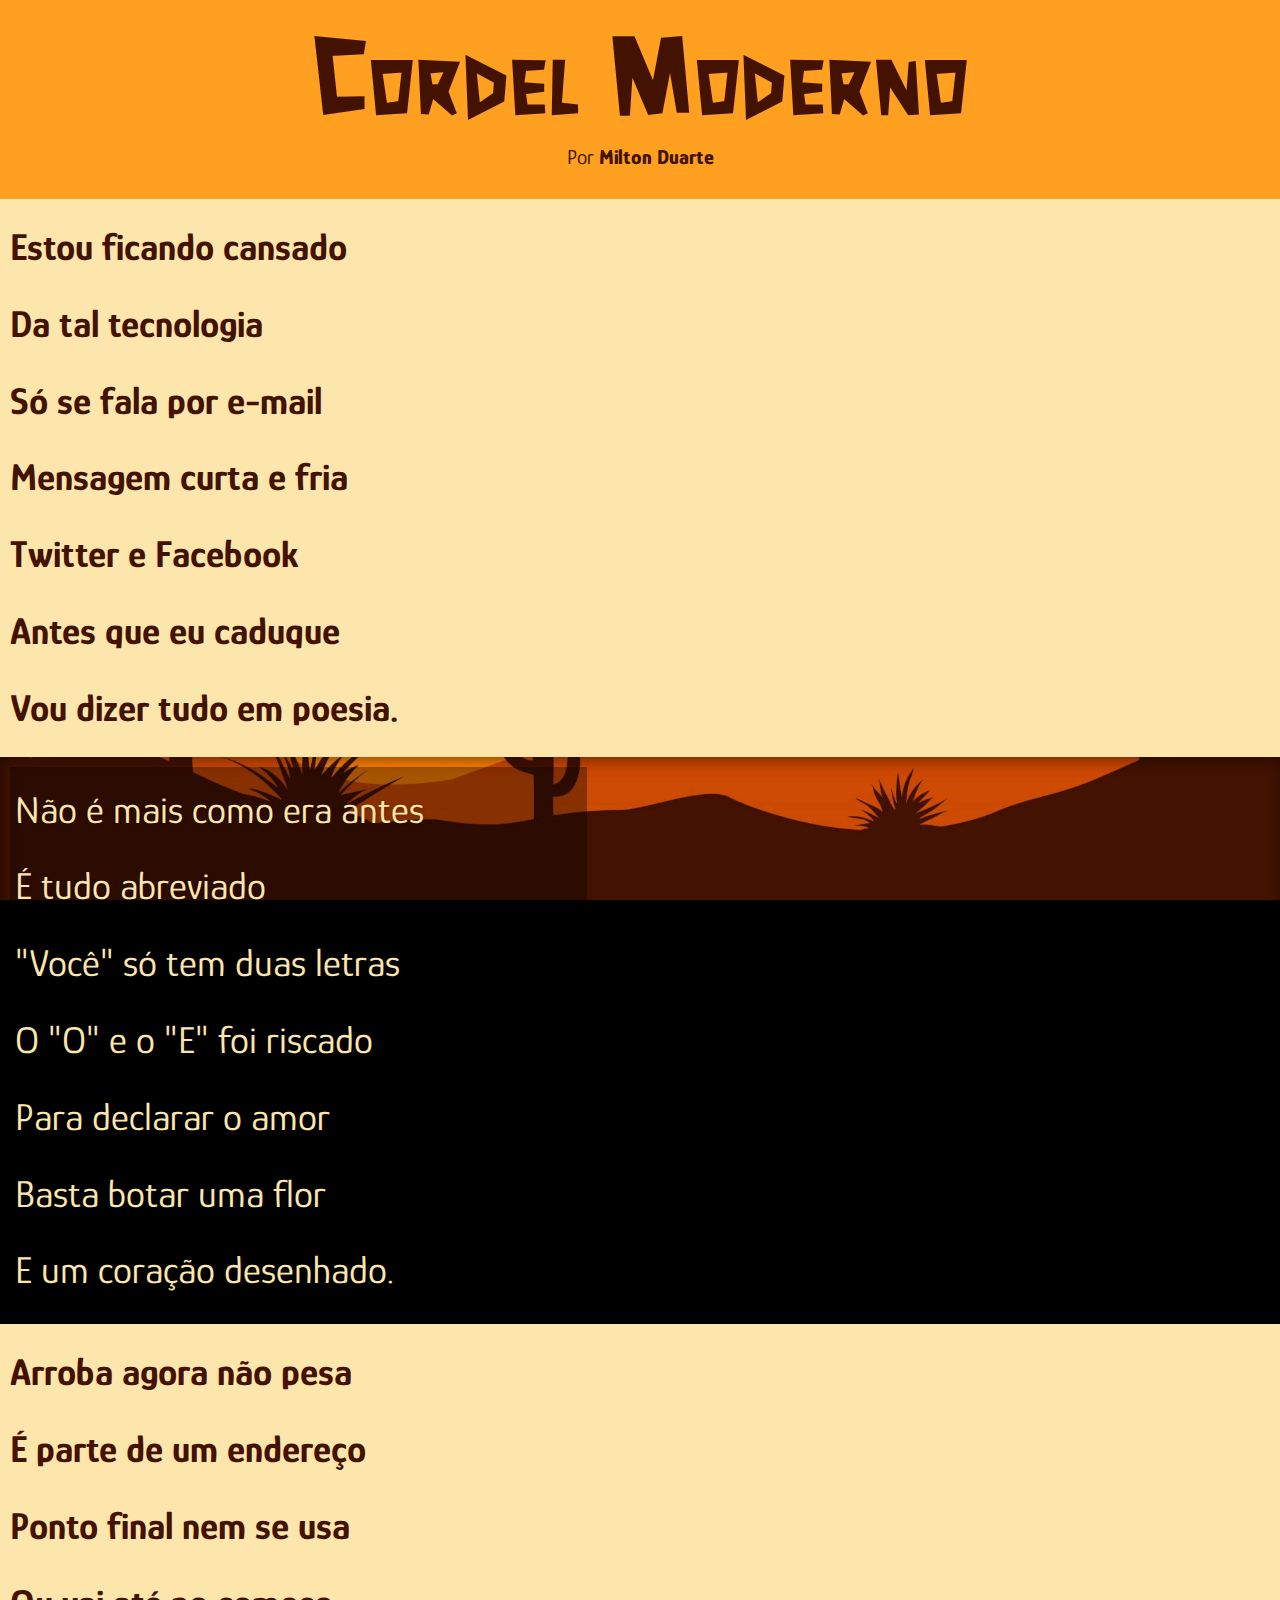
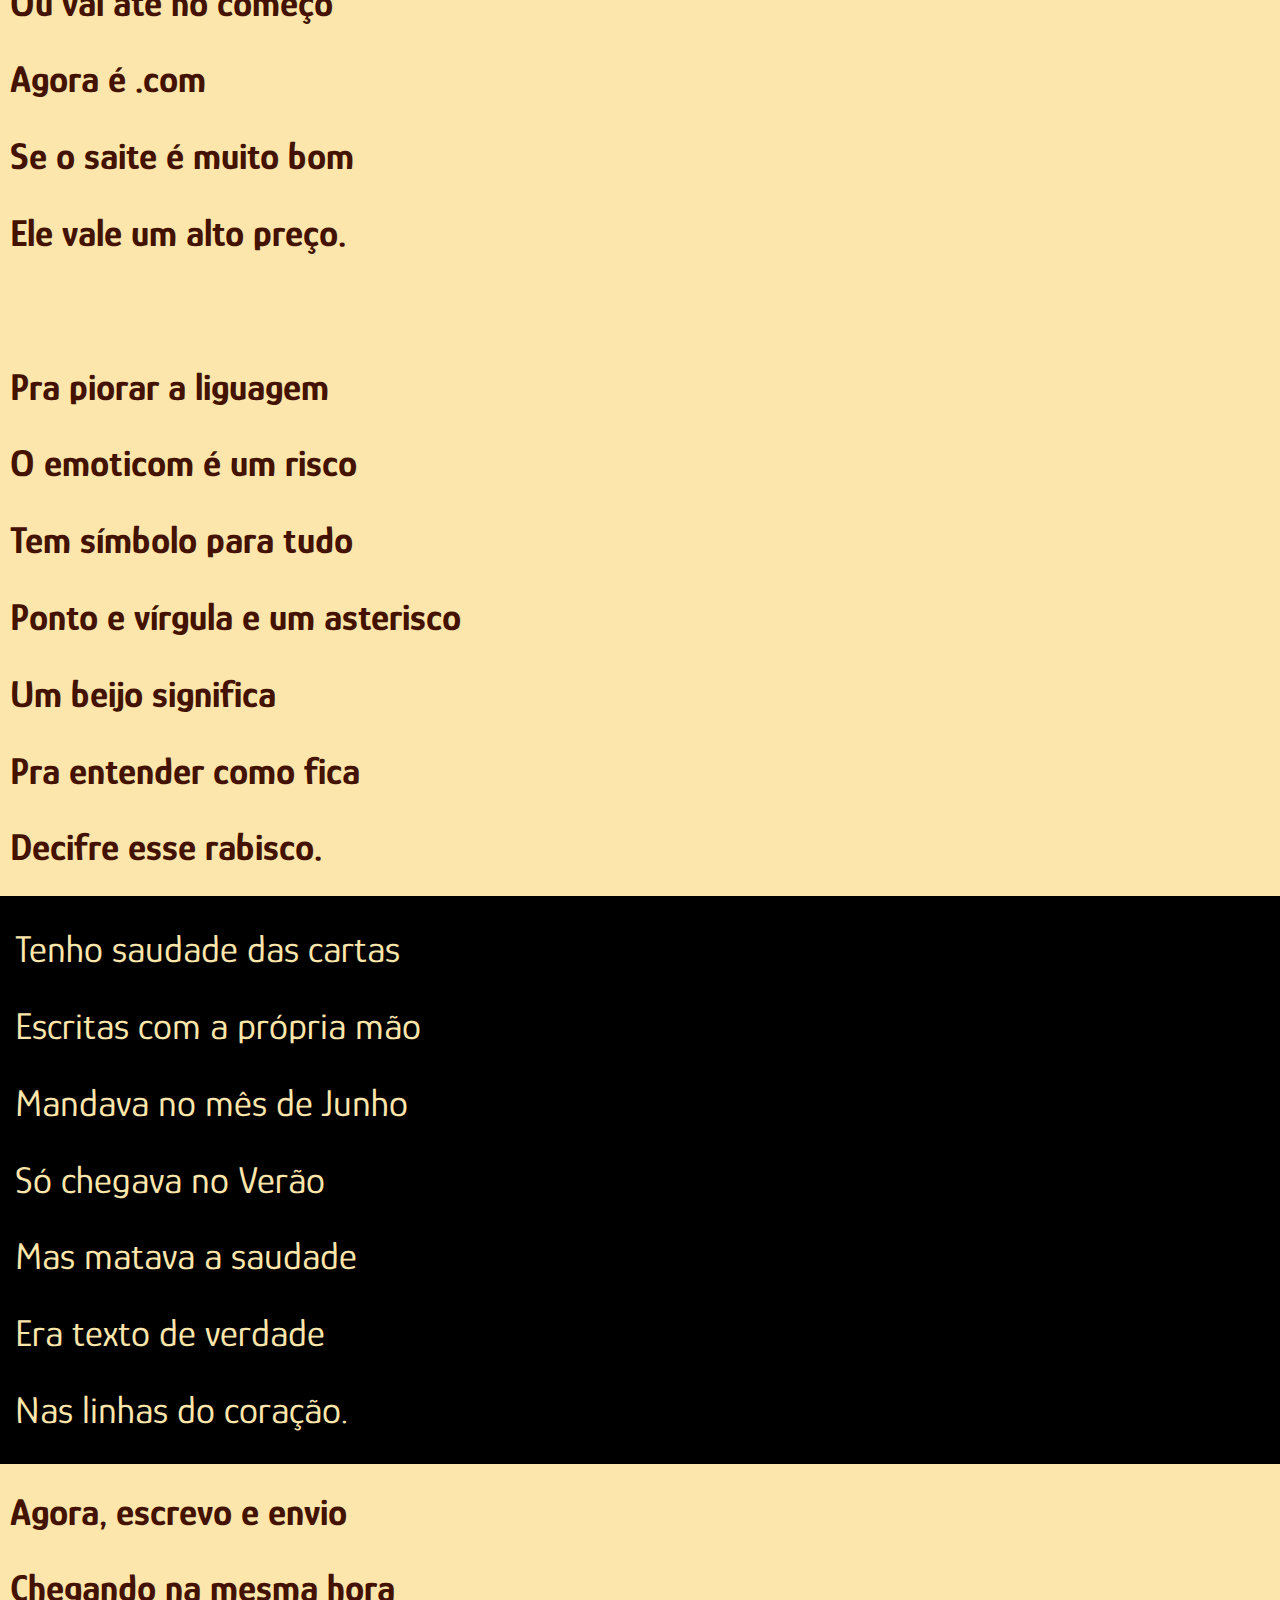
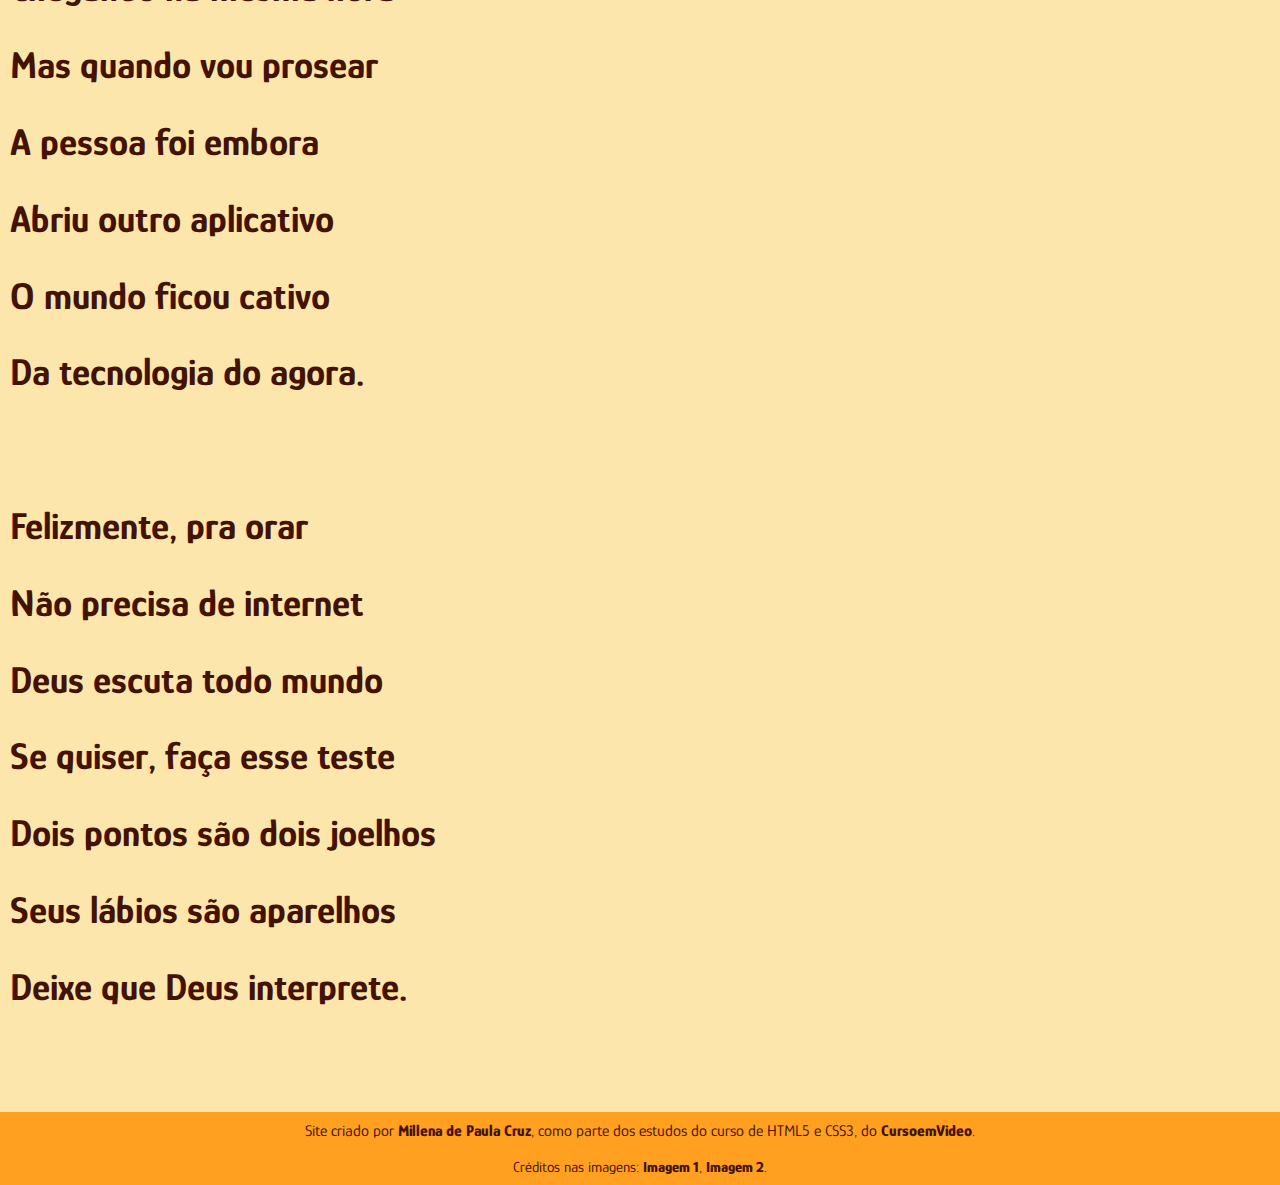
==== commit f5afe774: "updates" ====
--- a/index.html
+++ b/index.html
@@ -43,7 +43,6 @@
             Agora é .com <br>
             Se o saite é muito bom <br>
             Ele vale um alto preço. <br>
-            
         </p>
         <br>
         <p>
--- a/style.css
+++ b/style.css
@@ -22,6 +22,7 @@
 body{
     background-color: var(--cor01);
     font-family: var(--fonte02);
+    min-height: 100vh;
 }
 
 header{
@@ -32,21 +33,22 @@
     text-align: center;
 }
 
-h1{
+header> h1{
     font-family: var(--fonte01);
-    font-size: 8vw;
-    padding: 15px;
+    font-size: 9vw;
+    font-variant: small-caps;
+    padding-top: 30px;
     margin: 0px;
 }
 
-p{
+header> p{
     font-size: 1.3em;
-    padding: 15px;
+    padding-bottom: 30px;
     margin: 0px;
     font-weight: normal;
 }
 
-p>a, p>a{
+a{
     text-decoration: none;
     color: var(--cor03);
     font-weight: 800;
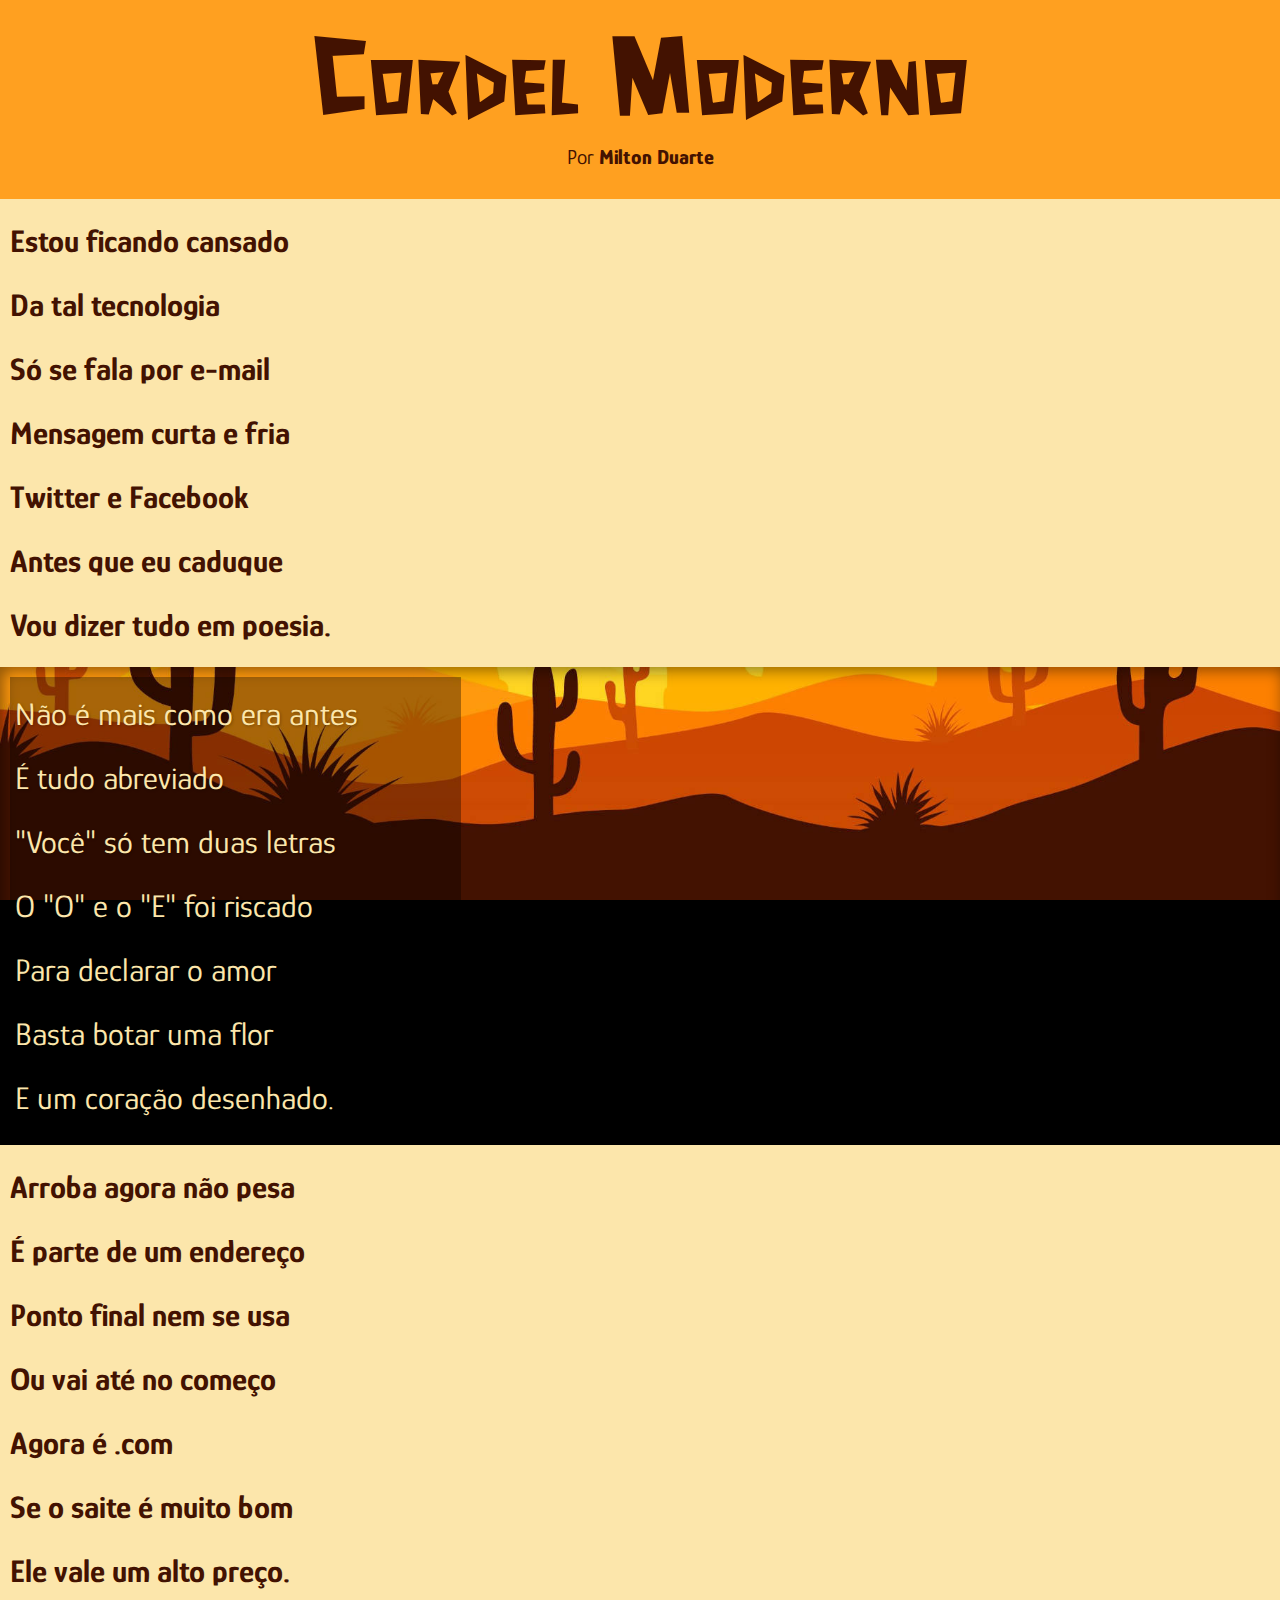
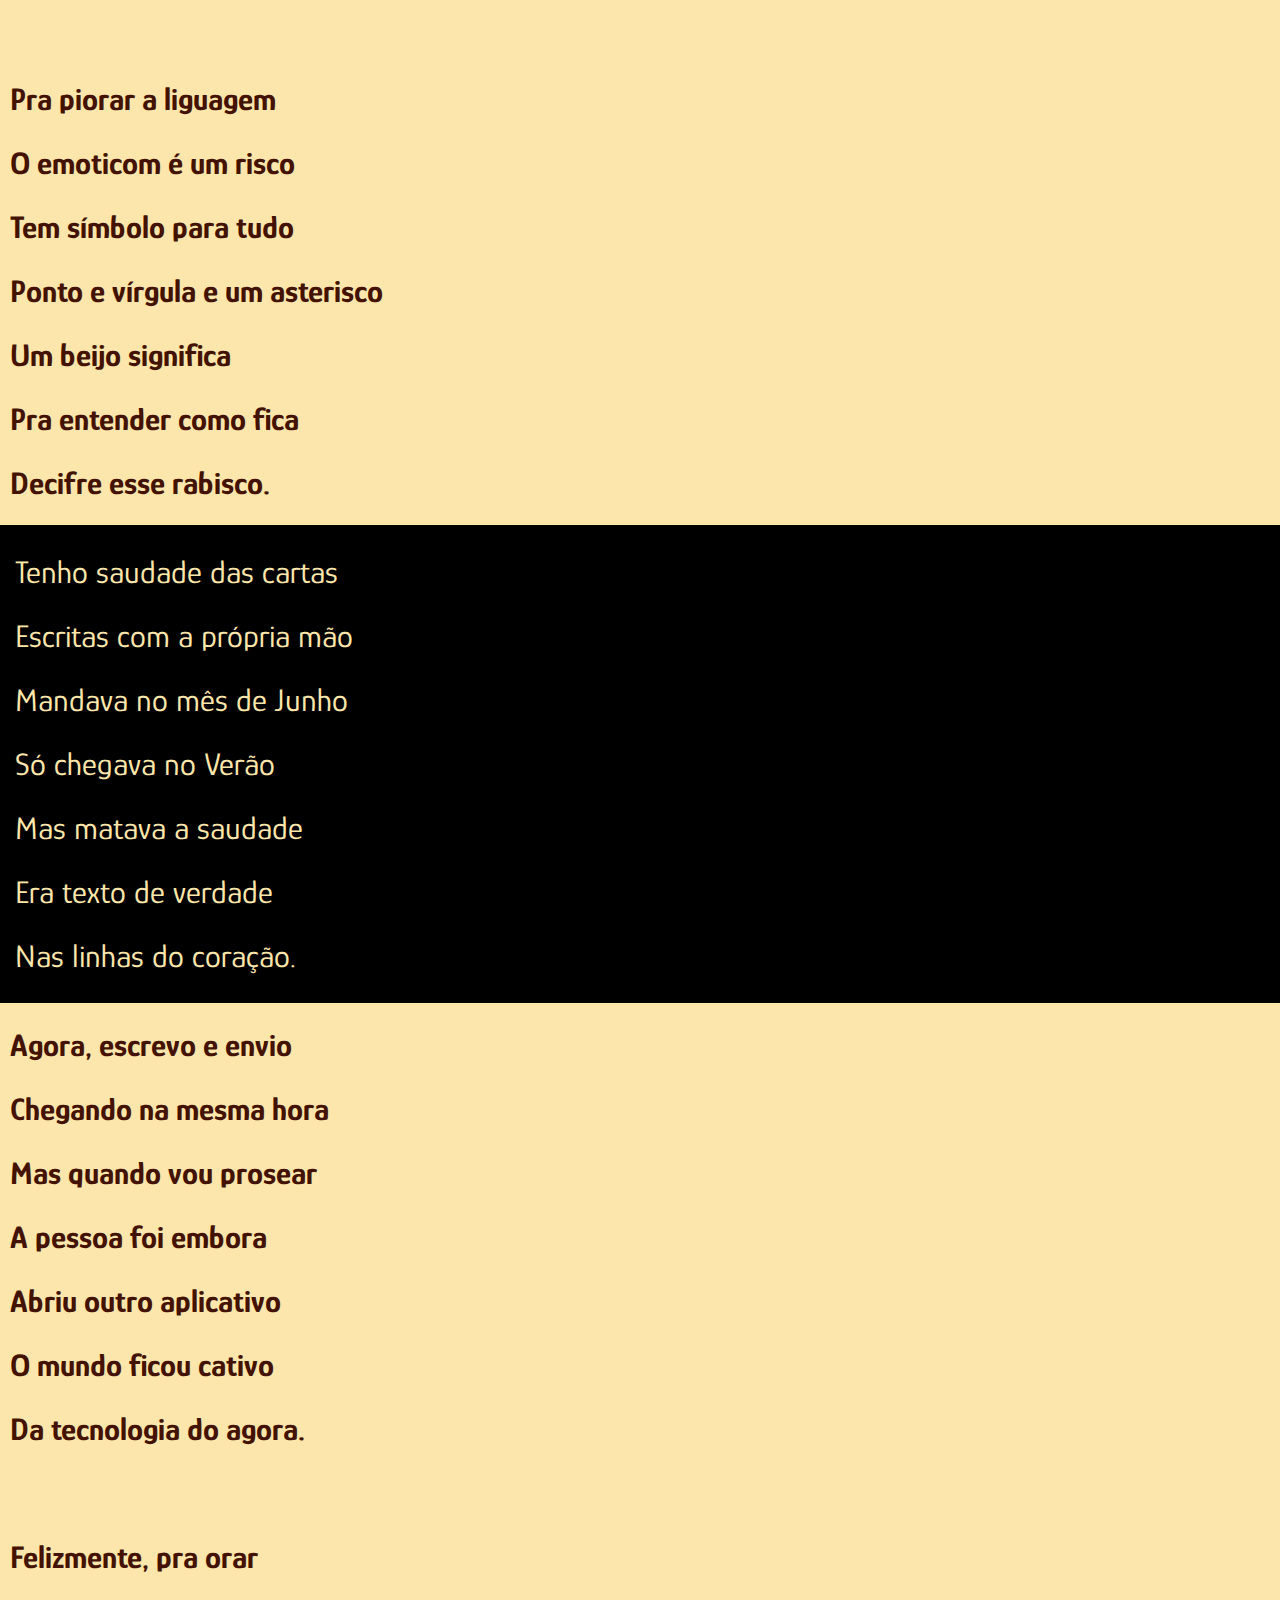
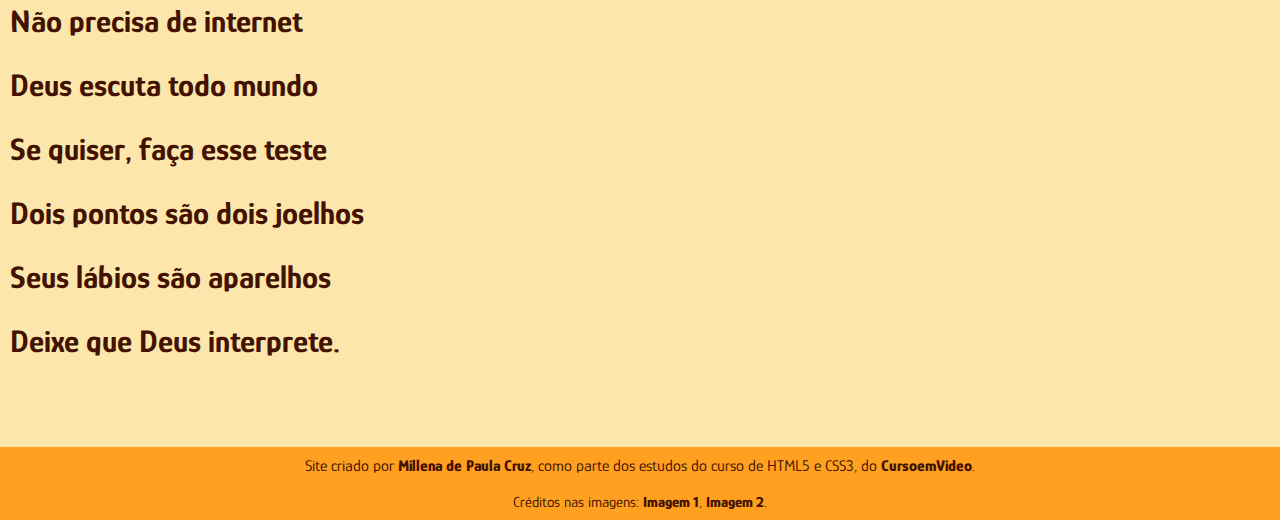
==== commit 79bcf412: "updates" ====
--- a/index.html
+++ b/index.html
@@ -12,7 +12,7 @@
         <h1>Cordel Moderno</h1>
          <p>Por <a href="https://www.recantodasletras.com.br/poesias/3186743" target="_blank">Milton Duarte</a></p>
     </header>
-    <section class="sessoes">
+    <section class="normal">
         <p>
             Estou ficando cansado <br>
             Da tal tecnologia <br>
@@ -23,7 +23,7 @@
             Vou dizer tudo em poesia. <br>
         </p>
     </section>
-    <section id="primeira" class="sessoes">
+    <section id="primeira" class="imagem">
         <p>
             Não é mais como era antes <br>
             É tudo abreviado <br>
@@ -34,7 +34,7 @@
             E um coração desenhado. <br>
         </p>
     </section>
-    <section class="sessoes">
+    <section class="normal">
         <p>
             Arroba agora não pesa <br>
             É parte de um endereço <br>
@@ -55,7 +55,7 @@
             Decifre esse rabisco. <br>
         </p>
     </section>
-    <section id="segunda" class="sessoes">
+    <section id="segunda" class="imagem">
         <p>
             Tenho saudade das cartas <br>
             Escritas com a própria mão <br>
@@ -66,7 +66,7 @@
             Nas linhas do coração. <br>
         </p>
     </section>
-    <section class="sessoes">
+    <section class="normal">
         <p>
             Agora, escrevo e envio <br>
             Chegando na mesma hora <br>
--- a/style.css
+++ b/style.css
@@ -19,7 +19,7 @@
     padding: 0px;
 }
 
-body{
+html, body{
     background-color: var(--cor01);
     font-family: var(--fonte02);
     min-height: 100vh;
@@ -38,29 +38,27 @@
     font-size: 9vw;
     font-variant: small-caps;
     padding-top: 30px;
-    margin: 0px;
 }
 
 header> p{
     font-size: 1.3em;
     padding-bottom: 30px;
-    margin: 0px;
     font-weight: normal;
 }
 
-a{
+header a, footer a{
     text-decoration: none;
     color: var(--cor03);
     font-weight: 800;
 }
 
-a:hover{
+header a:hover, footer a:hover{
     text-decoration: underline;
 }
 
-.sessoes{
+section{
     font-family: var(--fonte02);
-    font-size: 3vw;
+    font-size: 2.5vw;
     font-weight: bold;
     line-height: 2em;
     padding: 10px;
@@ -73,21 +71,23 @@
     box-shadow: inset 3px 3px 15px rgba(0, 0, 0, 0.459);
 }
 
-#primeira>p, #segunda>p{
+#segunda{
+    background: black url('imagens/fundo2.jpg') right center no-repeat fixed;
+    background-size: cover;
+    box-shadow: inset 3px 3px 15px rgba(0, 0, 0, 0.459);
+}
+
+section.imagem>p{
     background-color: rgba(0, 0, 0, 0.342);
     color: var(--cor01);
     text-shadow: 1px 1px 3px rgba(0, 0, 0, 0.281);
     font-weight: normal;
     padding: 5px;
-    width: 45%;
+    width: 35%;
     height: 30%;
 }
 
-#segunda{
-    background: black url('imagens/fundo2.jpg') right center no-repeat fixed;
-    background-size: cover;
-    box-shadow: inset 3px 3px 15px rgba(0, 0, 0, 0.459);
-}
+
 
 footer {
     background-color: var(--cor02);
@@ -96,10 +96,6 @@
     padding: 10px;
 }
 
-footer>p{
-    margin: 0px;
-}
-
-#creditos{
+p#creditos{
     font-size: 15px;
 }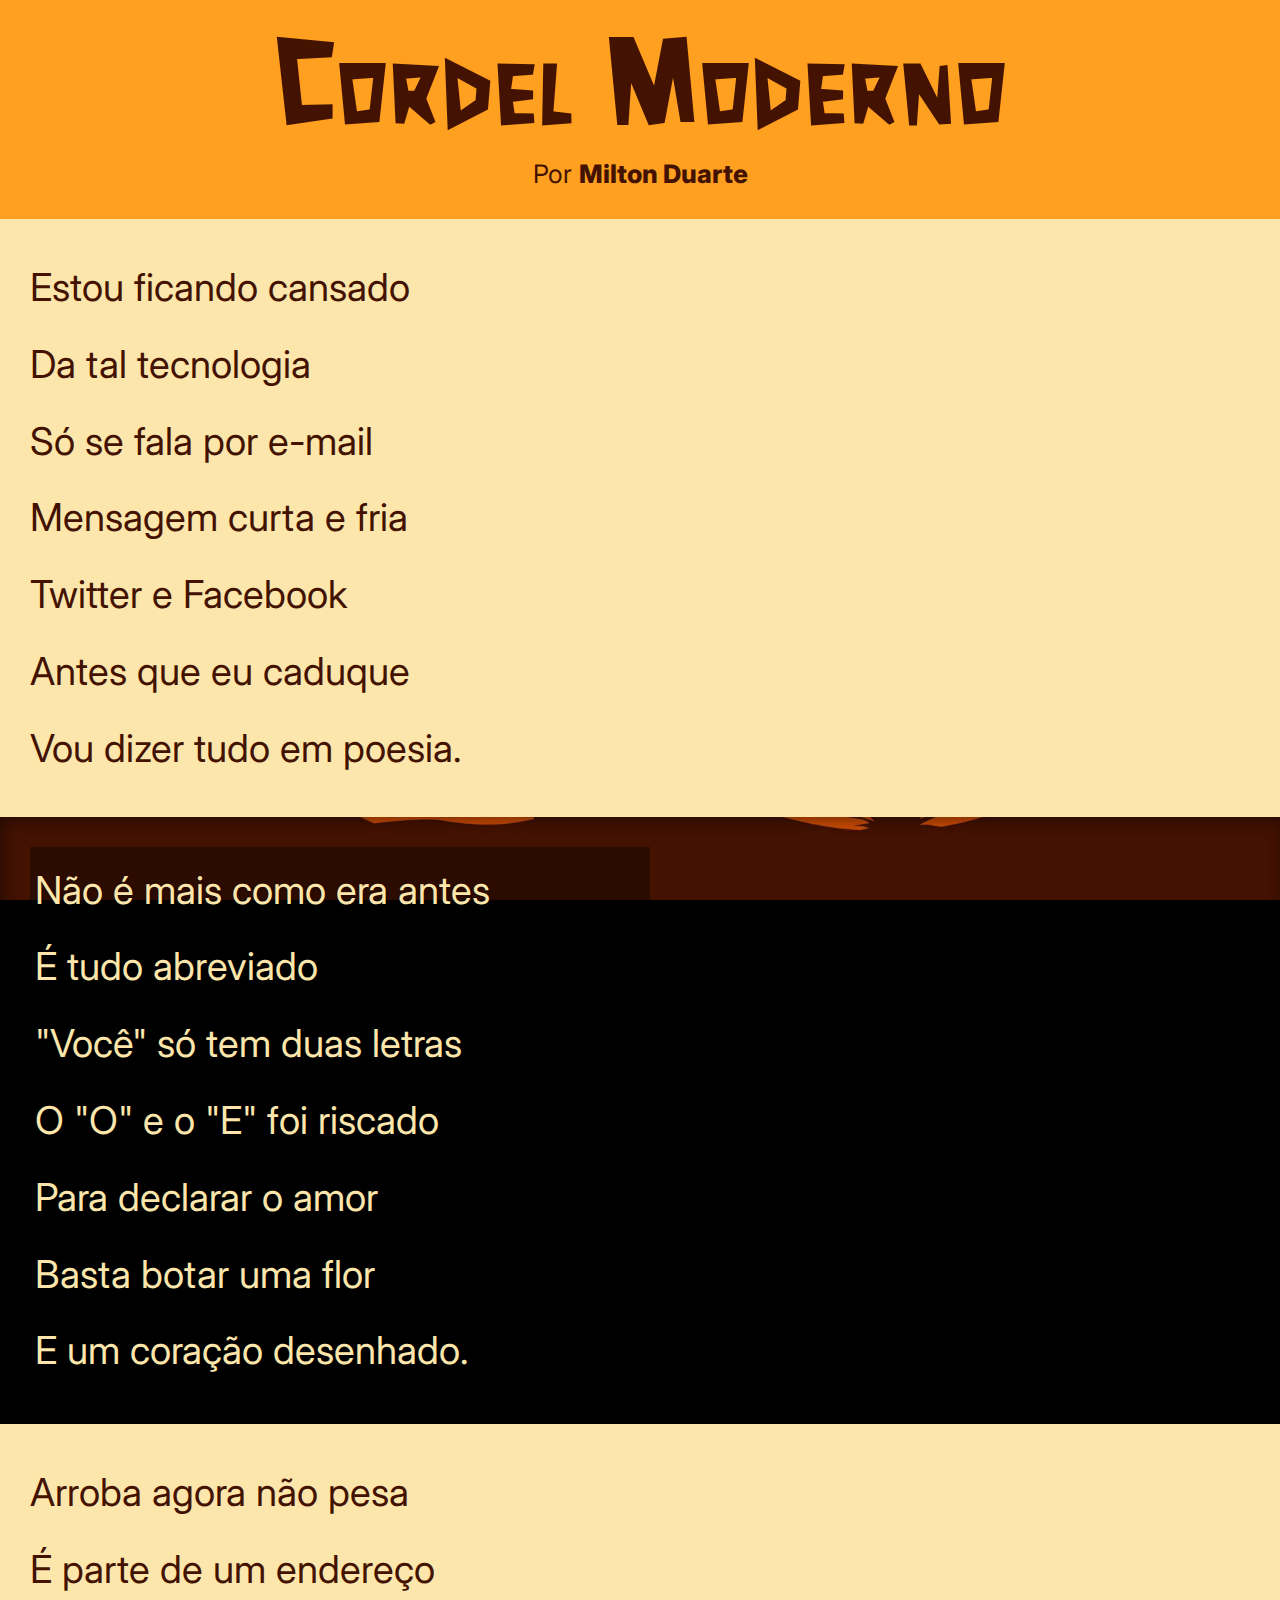
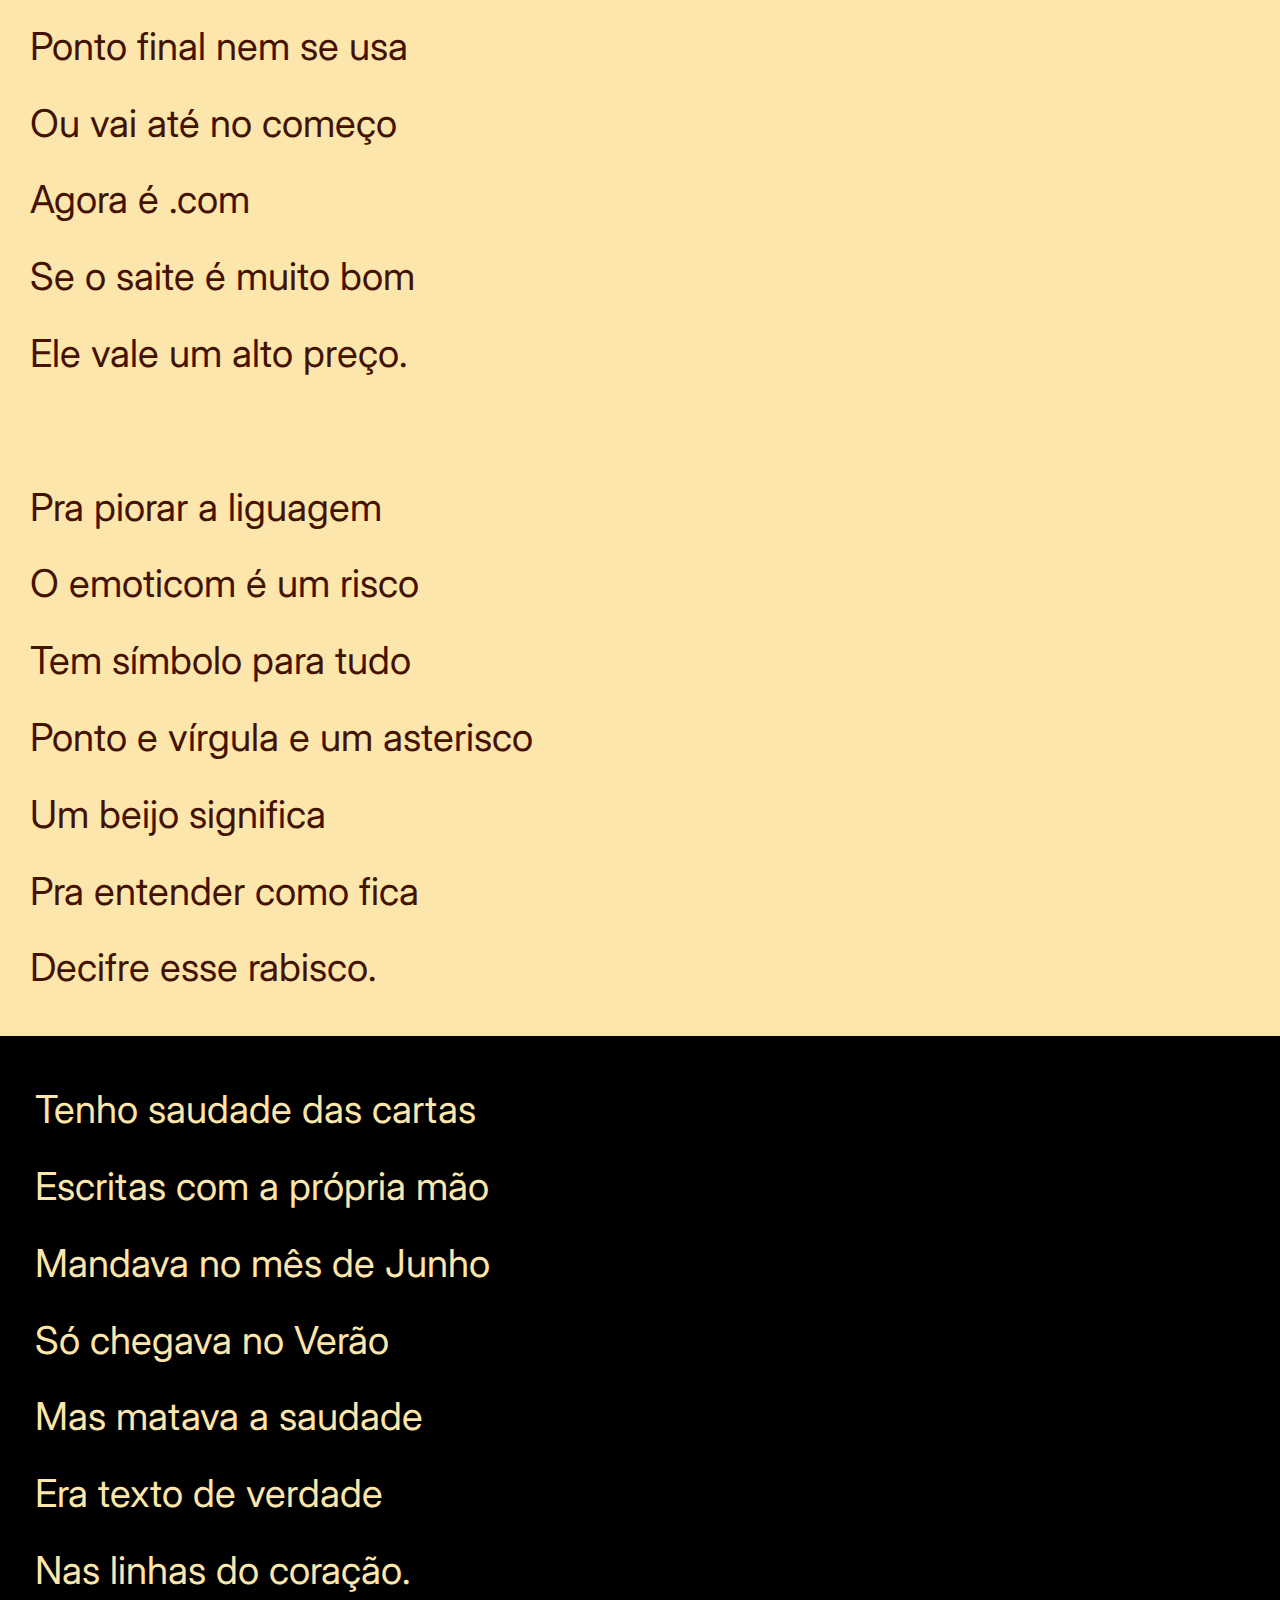
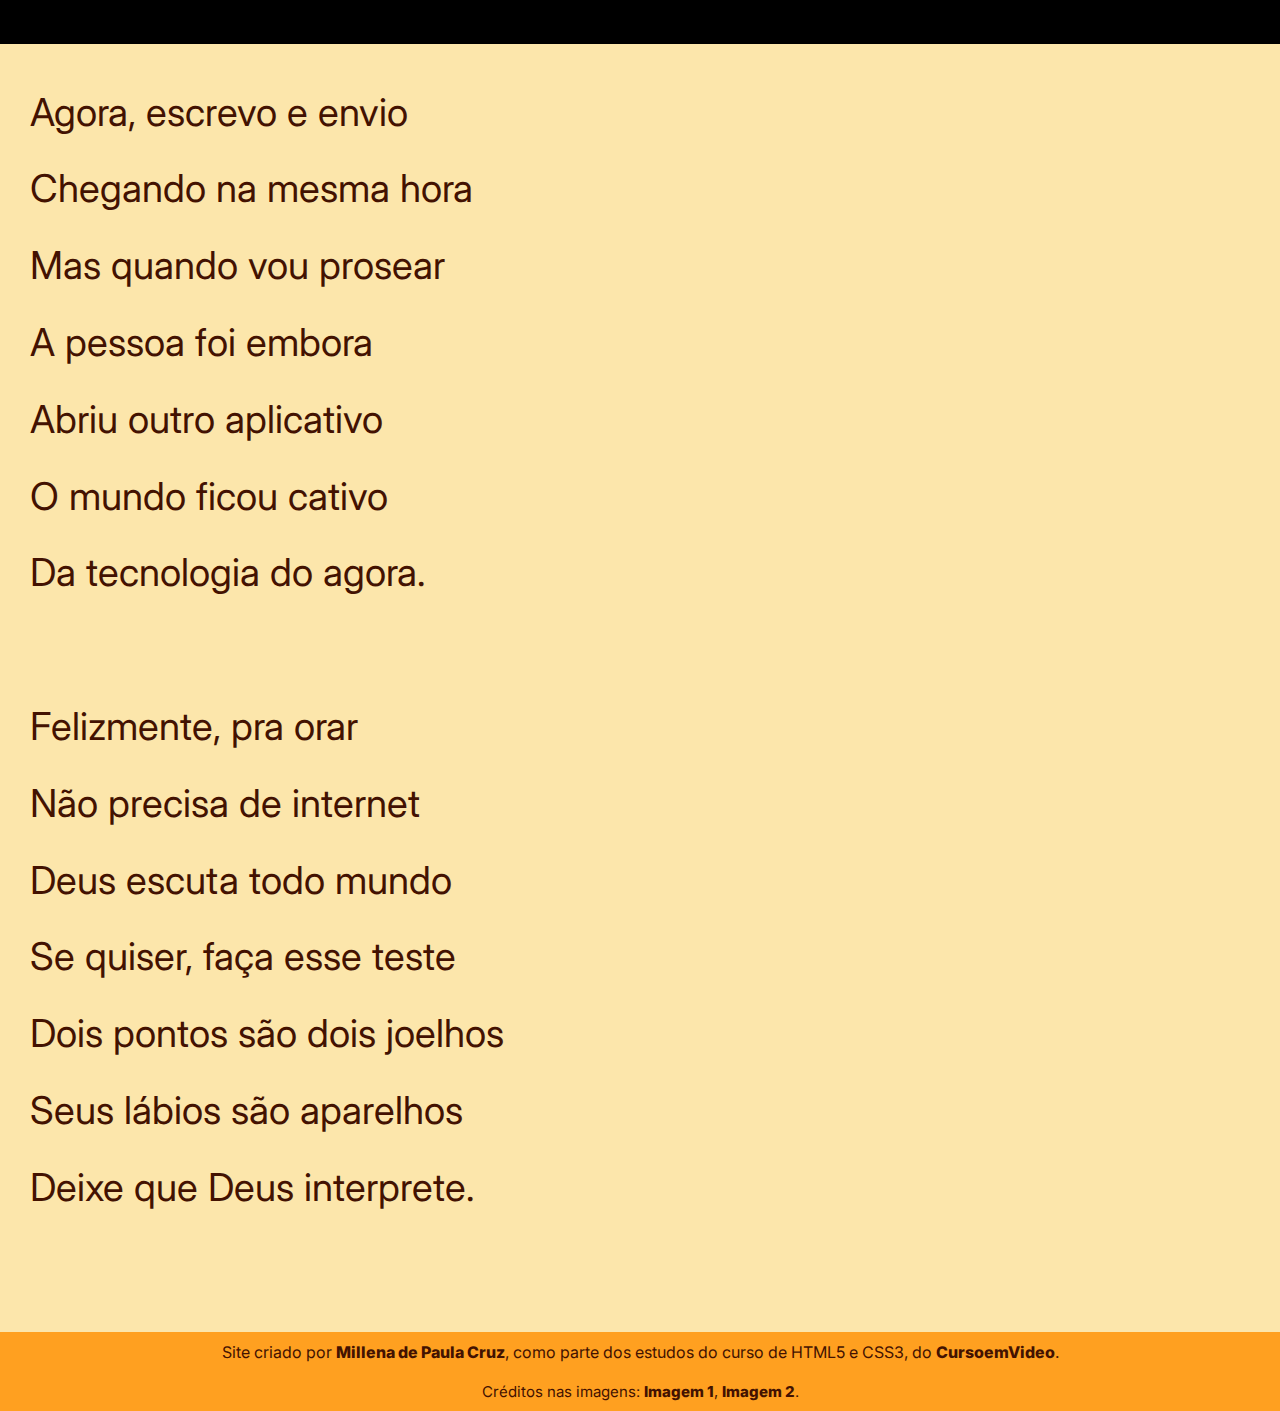
==== commit 9897a42a: "updates" ====
--- a/index.html
+++ b/index.html
@@ -12,7 +12,7 @@
         <h1>Cordel Moderno</h1>
          <p>Por <a href="https://www.recantodasletras.com.br/poesias/3186743" target="_blank">Milton Duarte</a></p>
     </header>
-    <section class="normal">
+    <section>
         <p>
             Estou ficando cansado <br>
             Da tal tecnologia <br>
@@ -23,7 +23,7 @@
             Vou dizer tudo em poesia. <br>
         </p>
     </section>
-    <section id="primeira" class="imagem">
+    <section id="bg01" class="imagem">
         <p>
             Não é mais como era antes <br>
             É tudo abreviado <br>
@@ -34,7 +34,7 @@
             E um coração desenhado. <br>
         </p>
     </section>
-    <section class="normal">
+    <section>
         <p>
             Arroba agora não pesa <br>
             É parte de um endereço <br>
@@ -55,7 +55,7 @@
             Decifre esse rabisco. <br>
         </p>
     </section>
-    <section id="segunda" class="imagem">
+    <section id="bg02" class="imagem">
         <p>
             Tenho saudade das cartas <br>
             Escritas com a própria mão <br>
@@ -66,7 +66,7 @@
             Nas linhas do coração. <br>
         </p>
     </section>
-    <section class="normal">
+    <section>
         <p>
             Agora, escrevo e envio <br>
             Chegando na mesma hora <br>
--- a/style.css
+++ b/style.css
@@ -1,5 +1,7 @@
 @charset "UFT-8";
+
 @import url('https://fonts.googleapis.com/css2?family=Anek+Kannada:wght@300;400&family=Glory:wght@300;400&display=swap');
+@import url('https://fonts.googleapis.com/css2?family=Inter:wght@200;300;400;500&display=swap');
 
 @font-face {
     font-family: 'Xilosa';
@@ -11,7 +13,7 @@
     --cor02: #FFA020;
     --cor03: #431201;
     --fonte01: 'Xilosa', cursive;
-    --fonte02: 'Glory', sans-serif;
+    --fonte02: 'Inter', sans-serif;
 }
 
 *{
@@ -35,13 +37,13 @@
 
 header> h1{
     font-family: var(--fonte01);
-    font-size: 9vw;
+    font-size: 10vw;
     font-variant: small-caps;
     padding-top: 30px;
 }
 
 header> p{
-    font-size: 1.3em;
+    font-size: 2vw;
     padding-bottom: 30px;
     font-weight: normal;
 }
@@ -58,20 +60,20 @@
 
 section{
     font-family: var(--fonte02);
-    font-size: 2.5vw;
-    font-weight: bold;
+    font-size: 3vw;
+    font-weight: 400;
     line-height: 2em;
-    padding: 10px;
+    padding: 30px;
     color: var(--cor03);
 }
 
-#primeira{
+section#bg01{
     background: black url('imagens/fundo1.jpg') right center no-repeat fixed;
     background-size: cover;
     box-shadow: inset 3px 3px 15px rgba(0, 0, 0, 0.459);
 }
 
-#segunda{
+section#bg02{
     background: black url('imagens/fundo2.jpg') right center no-repeat fixed;
     background-size: cover;
     box-shadow: inset 3px 3px 15px rgba(0, 0, 0, 0.459);
@@ -83,11 +85,9 @@
     text-shadow: 1px 1px 3px rgba(0, 0, 0, 0.281);
     font-weight: normal;
     padding: 5px;
-    width: 35%;
+    width: 50%;
     height: 30%;
 }
-
-
 
 footer {
     background-color: var(--cor02);
